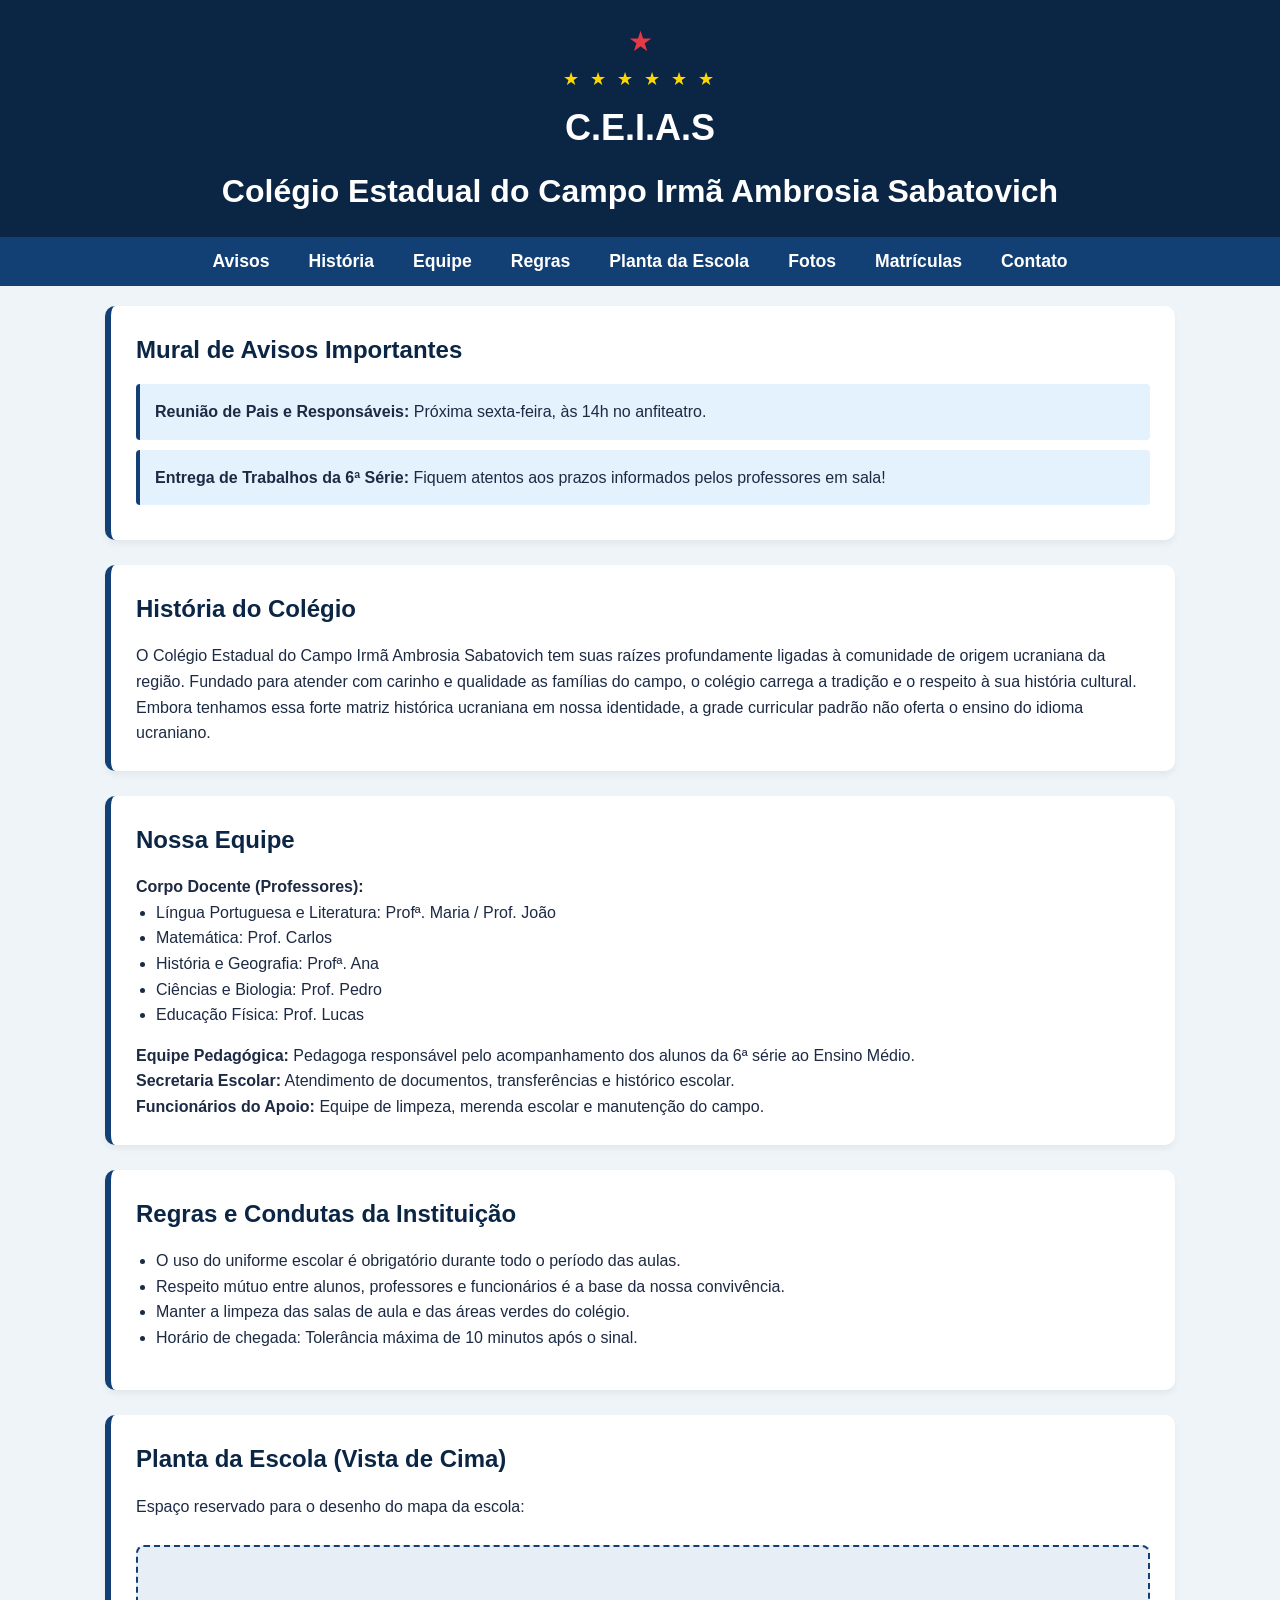
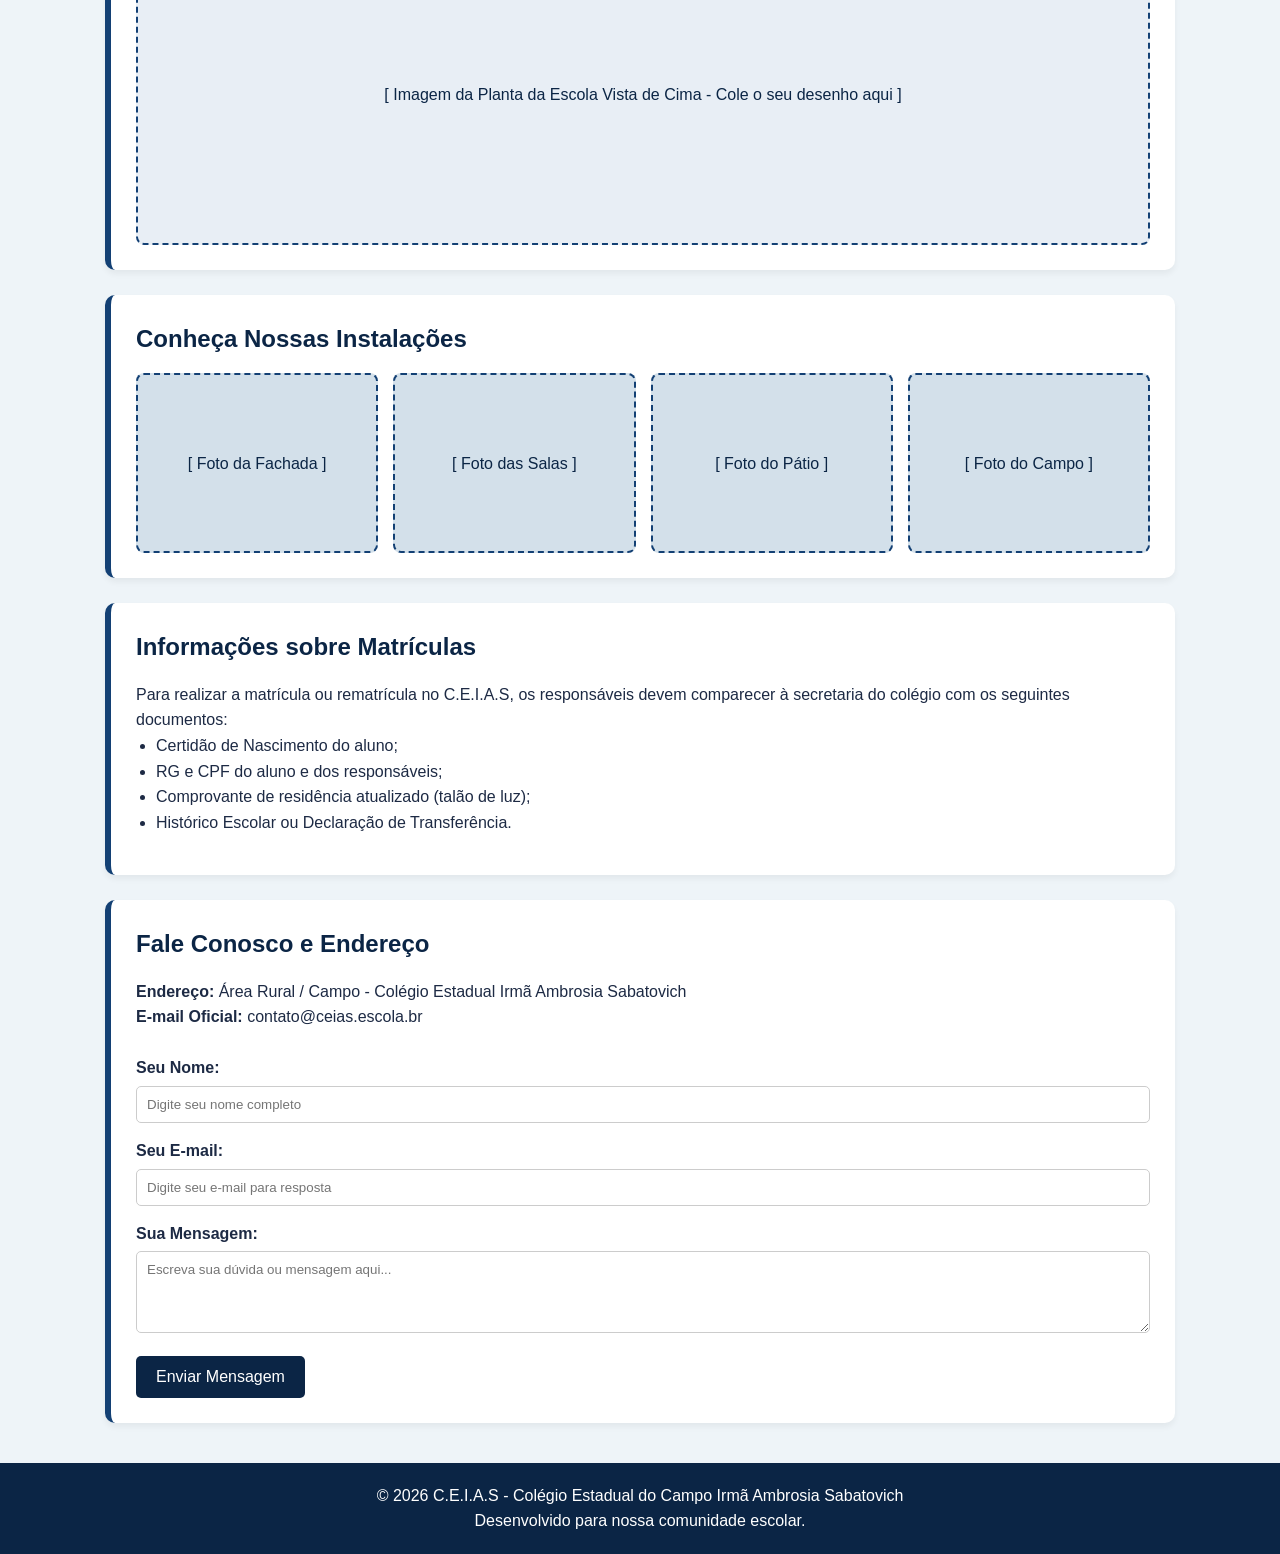
==== index.html @ b889ca48 "4" ====
<!DOCTYPE html>
<html lang="pt-BR">
<head>
    <meta charset="UTF-8">
    <meta name="viewport" content="width=device-width, initial-scale=1.0">
    <title>C.E.I.A.S - Colégio Estadual do Campo Irmã Ambrosia Sabatovich</title>
    <!-- Vincula o arquivo CSS separado -->
    <link rel="stylesheet" href="style.css">
</head>
<body>

    <!-- CABEÇALHO COM A LOGO -->
    <header>
        <div class="logo-container">
            <span class="estrela-principal">★</span>
            <span class="estrelas-menores">★ ★ ★ ★ ★ ★</span>
            <div class="logo-coracao">C.E.I.A.S</div>
        </div>
        <h1>Colégio Estadual do Campo Irmã Ambrosia Sabatovich</h1>
    </header>

    <!-- MENU DE NAVEGAÇÃO -->
    <nav>
        <ul>
            <li><a href="#avisos">Avisos</a></li>
            <li><a href="#historia">História</a></li>
            <li><a href="#equipe">Equipe</a></li>
            <li><a href="#regras">Regras</a></li>
            <li><a href="#planta">Planta da Escola</a></li>
            <li><a href="#fotos">Fotos</a></li>
            <li><a href="#matriculas">Matrículas</a></li>
            <li><a href="#contato">Contato</a></li>
        </ul>
    </nav>

    <div class="container">

        <!-- MURAL DE AVISOS -->
        <section id="avisos">
            <h2>Mural de Avisos Importantes</h2>
            <div class="aviso-card">
                <strong>Reunião de Pais e Responsáveis:</strong> Próxima sexta-feira, às 14h no anfiteatro.
            </div>
            <div class="aviso-card">
                <strong>Entrega de Trabalhos da 6ª Série:</strong> Fiquem atentos aos prazos informados pelos professores em sala!
            </div>
        </section>

        <!-- HISTÓRIA -->
        <section id="historia">
            <h2>História do Colégio</h2>
            <p>O Colégio Estadual do Campo Irmã Ambrosia Sabatovich tem suas raízes profundamente ligadas à comunidade de origem ucraniana da região. Fundado para atender com carinho e qualidade as famílias do campo, o colégio carrega a tradição e o respeito à sua história cultural. Embora tenhamos essa forte matriz histórica ucraniana em nossa identidade, a grade curricular padrão não oferta o ensino do idioma ucraniano.</p>
        </section>

        <!-- EQUIPE ESCOLAR -->
        <section id="equipe">
            <h2>Nossa Equipe</h2>
            
            <p><strong>Corpo Docente (Professores):</strong></p>
            <ul class="lista-padrao">
                <li>Língua Portuguesa e Literatura: Profª. Maria / Prof. João</li>
                <li>Matemática: Prof. Carlos</li>
                <li>História e Geografia: Profª. Ana</li>
                <li>Ciências e Biologia: Prof. Pedro</li>
                <li>Educação Física: Prof. Lucas</li>
            </ul>

            <p><strong>Equipe Pedagógica:</strong> Pedagoga responsável pelo acompanhamento dos alunos da 6ª série ao Ensino Médio.</p>
            <p><strong>Secretaria Escolar:</strong> Atendimento de documentos, transferências e histórico escolar.</p>
            <p><strong>Funcionários do Apoio:</strong> Equipe de limpeza, merenda escolar e manutenção do campo.</p>
        </section>

        <!-- REGRAS E CONDUTAS -->
        <section id="regras">
            <h2>Regras e Condutas da Instituição</h2>
            <ul class="lista-padrao">
                <li>O uso do uniforme escolar é obrigatório durante todo o período das aulas.</li>
                <li>Respeito mútuo entre alunos, professores e funcionários é a base da nossa convivência.</li>
                <li>Manter a limpeza das salas de aula e das áreas verdes do colégio.</li>
                <li>Horário de chegada: Tolerância máxima de 10 minutos após o sinal.</li>
            </ul>
        </section>

        <!-- PLANTA DA ESCOLA (RESERVADO PARA O SEU DESENHO) -->
        <section id="planta">
            <h2>Planta da Escola (Vista de Cima)</h2>
            <p>Espaço reservado para o desenho do mapa da escola:</p>
            <br>
            <div class="planta-placeholder">
                <!-- Substitua a tag abaixo pela sua imagem futuramente: <img src="sua-planta.jpg" alt="Planta da Escola"> -->
                <p>[ Imagem da Planta da Escola Vista de Cima - Cole o seu desenho aqui ]</p>
            </div>
        </section>

        <!-- GALERIA DE FOTOS -->
        <section id="fotos">
            <h2>Conheça Nossas Instalações</h2>
            <div class="galeria-grid">
                <div class="foto-placeholder">[ Foto da Fachada ]</div>
                <div class="foto-placeholder">[ Foto das Salas ]</div>
                <div class="foto-placeholder">[ Foto do Pátio ]</div>
                <div class="foto-placeholder">[ Foto do Campo ]</div>
            </div>
        </section>

        <!-- MATRÍCULAS -->
        <section id="matriculas">
            <h2>Informações sobre Matrículas</h2>
            <p>Para realizar a matrícula ou rematrícula no C.E.I.A.S, os responsáveis devem comparecer à secretaria do colégio com os seguintes documentos:</p>
            <ul class="lista-padrao">
                <li>Certidão de Nascimento do aluno;</li>
                <li>RG e CPF do aluno e dos responsáveis;</li>
                <li>Comprovante de residência atualizado (talão de luz);</li>
                <li>Histórico Escolar ou Declaração de Transferência.</li>
            </ul>
        </section>

        <!-- CONTATO E ENDEREÇO -->
        <section id="contato">
            <h2>Fale Conosco e Endereço</h2>
            <p><strong>Endereço:</strong> Área Rural / Campo - Colégio Estadual Irmã Ambrosia Sabatovich</p>
            <p><strong>E-mail Oficial:</strong> contato@ceias.escola.br</p>
            <br>
            <form action="#" method="post">
                <div class="form-grupo">
                    <label for="nome">Seu Nome:</label>
                    <input type="text" id="nome" name="nome" placeholder="Digite seu nome completo" required>
                </div>
                <div class="form-grupo">
                    <label for="email">Seu E-mail:</label>
                    <input type="email" id="email" name="email" placeholder="Digite seu e-mail para resposta" required>
                </div>
                <div class="form-grupo">
                    <label for="mensagem">Sua Mensagem:</label>
                    <textarea id="mensagem" rows="4" placeholder="Escreva sua dúvida ou mensagem aqui..." required></textarea>
                </div>
                <button type="submit" class="btn-enviar">Enviar Mensagem</button>
            </form>
        </section>

    </div>

    <!-- RODAPÉ -->
    <footer>
        <p>&copy; 2026 C.E.I.A.S - Colégio Estadual do Campo Irmã Ambrosia Sabatovich</p>
        <p>Desenvolvido para nossa comunidade escolar.</p>
    </footer>

</body>
</html>
---- style.css ----
/* Estilos Globais e Cores */
:root {
    --azul-escuro: #0B2545;
    --azul-claro: #134074;
    --azul-destaque: #8DA9C4;
    --fundo-suave: #EEF4F8;
    --texto-escuro: #1D2A44;
    --dourado: #FFD700;
    --vermelho: #E63946;
}

* {
    box-sizing: border-box;
    margin: 0;
    padding: 0;
    font-family: 'Segoe UI', Tahoma, Geneva, Verdana, sans-serif;
}

body {
    background-color: var(--fundo-suave);
    color: var(--texto-escuro);
    line-height: 1.6;
}

/* Cabeçalho e Logo */
header {
    background-color: var(--azul-escuro);
    color: white;
    padding: 20px;
    text-align: center;
}

.logo-container {
    margin-bottom: 10px;
}

.estrela-principal {
    color: var(--vermelho);
    font-size: 28px;
    display: block;
}

.estrelas-menores {
    color: var(--dourado);
    font-size: 18px;
    letter-spacing: 3px;
}

.logo-coracao {
    font-size: 36px;
    font-weight: bold;
    color: white;
    margin: 5px 0;
    font-family: cursive, sans-serif;
}

/* Navegação Simples */
nav {
    background-color: var(--azul-claro);
    padding: 10px;
    position: sticky;
    top: 0;
    z-index: 100;
}

nav ul {
    list-style: none;
    display: flex;
    justify-content: center;
    flex-wrap: wrap;
    gap: 15px;
}

nav a {
    color: white;
    text-decoration: none;
    font-weight: bold;
    font-size: 1.1rem;
    padding: 8px 12px;
    border-radius: 5px;
    transition: background 0.3s;
}

nav a:hover {
    background-color: var(--azul-destaque);
    color: var(--azul-escuro);
}

/* Layout Principal */
.container {
    max-width: 1100px;
    margin: 20px auto;
    padding: 0 15px;
}

section {
    background: white;
    padding: 25px;
    margin-bottom: 25px;
    border-radius: 10px;
    box-shadow: 0 4px 6px rgba(0,0,0,0.05);
    border-left: 6px solid var(--azul-claro);
}

/* Títulos */
section h2 {
    color: var(--azul-escuro);
    margin-bottom: 15px;
    font-size: 1.5rem;
}

/* Mural de Avisos */
.aviso-card {
    background-color: #E3F2FD;
    border-left: 4px solid var(--azul-claro);
    padding: 15px;
    margin-bottom: 10px;
    border-radius: 4px;
}

/* Galeria de Fotos e Planta */
.galeria-grid {
    display: grid;
    grid-template-columns: repeat(auto-fit, minmax(200px, 1fr));
    gap: 15px;
    margin-top: 15px;
}

.foto-placeholder, .planta-placeholder {
    background-color: #D3E0EA;
    border: 2px dashed var(--azul-claro);
    height: 180px;
    display: flex;
    align-items: center;
    justify-content: center;
    text-align: center;
    color: var(--azul-escuro);
    border-radius: 8px;
    padding: 10px;
}

.planta-placeholder {
    height: 300px;
    background-color: #E8EEF5;
}

/* Listas da Equipe e Regras */
ul.lista-padrao {
    margin-left: 20px;
    margin-bottom: 15px;
}

/* Formulário de Contato e Matrícula */
.form-grupo {
    margin-bottom: 15px;
}

.form-grupo label {
    display: block;
    margin-bottom: 5px;
    font-weight: bold;
}

.form-grupo input, .form-grupo textarea {
    width: 100%;
    padding: 10px;
    border: 1px solid #CCC;
    border-radius: 5px;
}

button.btn-enviar {
    background-color: var(--azul-escuro);
    color: white;
    padding: 12px 20px;
    border: none;
    border-radius: 5px;
    font-size: 1rem;
    cursor: pointer;
}

button.btn-enviar:hover {
    background-color: var(--azul-claro);
}

/* Rodapé */
footer {
    background-color: var(--azul-escuro);
    color: white;
    text-align: center;
    padding: 20px;
    margin-top: 40px;
}
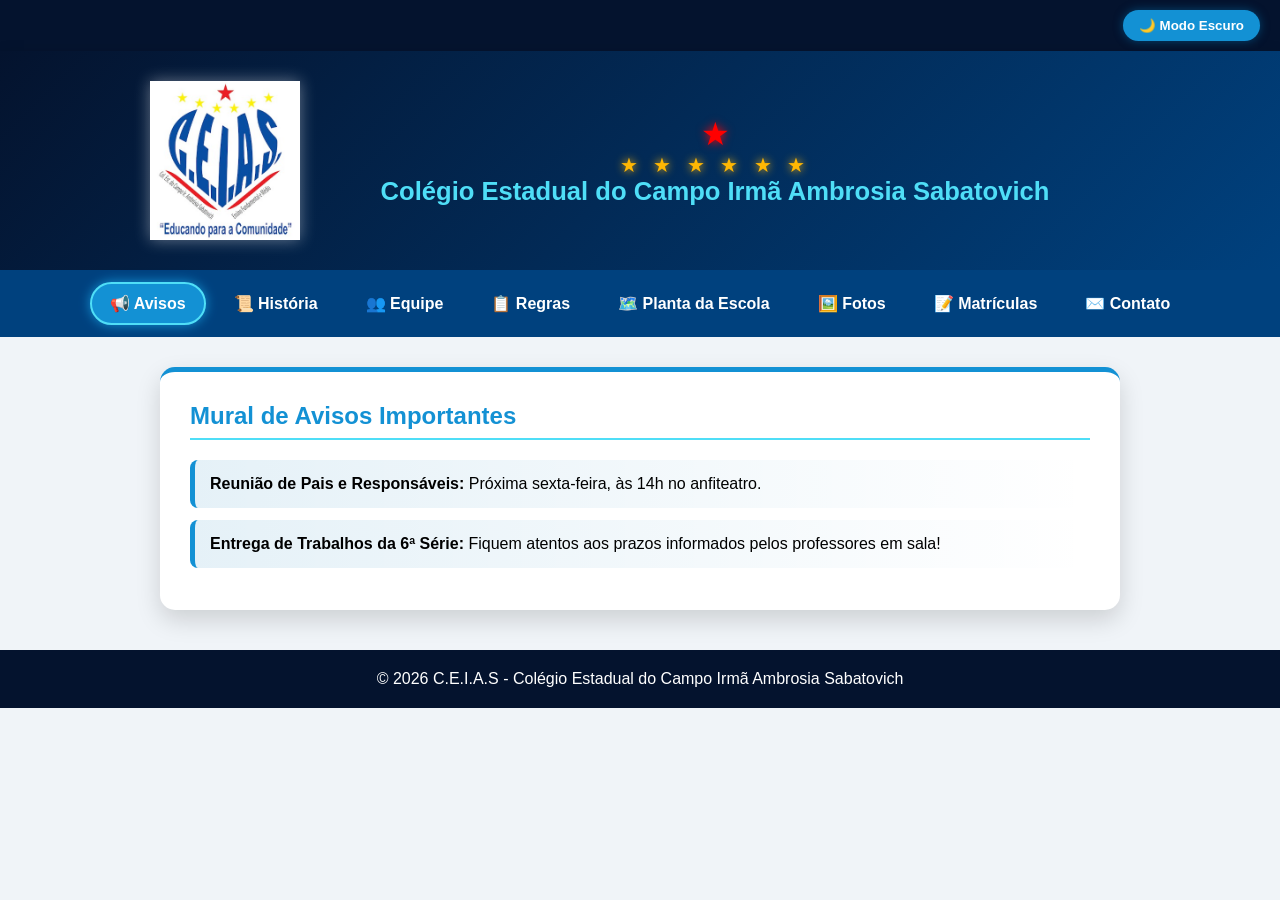
==== commit ac81f501: "Add files via upload" ====
--- a/index.html
+++ b/index.html
@@ -1,150 +1,229 @@
 <!DOCTYPE html>
 <html lang="pt-BR">
+
 <head>
-    <meta charset="UTF-8">
-    <meta name="viewport" content="width=device-width, initial-scale=1.0">
-    <title>C.E.I.A.S - Colégio Estadual do Campo Irmã Ambrosia Sabatovich</title>
-    <!-- Vincula o arquivo CSS separado -->
-    <link rel="stylesheet" href="style.css">
+  <meta charset="UTF-8">
+  <meta name="viewport" content="width=device-width, initial-scale=1.0">
+  <title>C.E.I.A.S - Colégio Estadual do Campo Irmã Ambrosia Sabatovich</title>
+  <link rel="stylesheet" href="style.css">
 </head>
+
 <body>
 
-    <!-- CABEÇALHO COM A LOGO -->
-    <header>
-        <div class="logo-container">
-            <span class="estrela-principal">★</span>
-            <span class="estrelas-menores">★ ★ ★ ★ ★ ★</span>
-            <div class="logo-coracao">C.E.I.A.S</div>
+  <!-- CONTROLE DE TEMA -->
+  <div class="theme-toggle-container">
+    <button id="btn-theme" class="theme-btn">🌙 Modo Escuro</button>
+  </div>
+
+  <!-- CABEÇALHO E LOGO -->
+  <header>
+    <div class="header-container">
+      <!-- Logo posicionada no canto -->
+      <img src="logo colegio.jpg" alt="Logo C.E.I.A.S" class="logo-img">
+
+      <div class="header-texto">
+        <div class="estrela-principal">★</div>
+        <div class="estrelas-menores">★ ★ ★ ★ ★ ★</div>
+        <h1>Colégio Estadual do Campo Irmã Ambrosia Sabatovich</h1>
+      </div>
+    </div>
+  </header>
+
+  <!-- NAVEGAÇÃO POR ABAS -->
+  <nav class="tabs-nav">
+    <button class="tab-btn active" onclick="openTab(event, 'avisos')">📢 Avisos</button>
+    <button class="tab-btn" onclick="openTab(event, 'historia')">📜 História</button>
+    <button class="tab-btn" onclick="openTab(event, 'equipe')">👥 Equipe</button>
+    <button class="tab-btn" onclick="openTab(event, 'regras')">📋 Regras</button>
+    <button class="tab-btn" onclick="openTab(event, 'planta')">🗺️ Planta da Escola</button>
+    <button class="tab-btn" onclick="openTab(event, 'fotos')">🖼️ Fotos</button>
+    <button class="tab-btn" onclick="openTab(event, 'matriculas')">📝 Matrículas</button>
+    <button class="tab-btn" onclick="openTab(event, 'contato')">✉️ Contato</button>
+  </nav>
+
+  <!-- CONTEÚDO DAS ABAS -->
+  <div class="container">
+
+    <!-- ABA 1: AVISOS -->
+    <section id="avisos" class="tab-content active">
+      <h2>Mural de Avisos Importantes</h2>
+      <div id="mural-conteudo">
+        <!-- Conteúdo atualizado dinamicamente via JS -->
+      </div>
+    </section>
+
+    <!-- ABA 2: HISTÓRIA -->
+    <section id="historia" class="tab-content">
+      <h2>História do Colégio</h2>
+      <p>Ana Sabatovycz nasceu em 2 de agosto de 1894 em Turynka, na Ucrânia. Em setembro de 1895, com apenas um ano de
+        idade, chegou ao Brasil com seus pais, Nicolau e Justina, e o irmão João, integrando a primeira grande leva de
+        imigrantes ucranioanos que buscavam, terras férteis no Sul do país, A família estabeleceu-se nas proximidades de
+        Prudentópolis-PR.
+
+        Irmã Ambrósia serviu em várias localidades do estados do Paraná e Santa Catarina. Em 1931, auxiliou na fundação
+        da comunidade das Irmãs na Colônia Marcelino. Conhecida pela sua dedicação irrestrita, atuou como professora,
+        catequista, enfermeira e preservou o ensino da Língua Ucraniana. Seu legado na região rendeu-lhe a homenagem no
+        nome da Colégio Estadual do Campo Irmã Ambrósia Sabatovich.
+        
+        O Colégio Estadual do Campo Irmã Ambrosia Sabatovich tem suas raízes profundamente ligadas à
+        comunidade de origem ucraniana da região. Fundado para atender com carinho e qualidade as famílias do campo, o
+        colégio carrega a tradição e o respeito à sua história cultural. Embora tenhamos essa forte matriz histórica
+        ucraniana em nossa
+        identidade, a grade curricular padrão não oferta o ensino do idioma ucraniano. </p>
+    </section>
+
+    <!-- ABA 3: EQUIPE -->
+    <section id="equipe" class="tab-content">
+      <h2>Nossa Equipe Escolar</h2>
+      <h3>Corpo Docente (Professores)</h3>
+      <ul class="lista-estilizada">
+        <li>Língua Portuguesa e Literatura: Profª. Maria / Prof. João</li>
+        <li>Matemática: Prof. Carlos</li>
+        <li>História e Geografia: Profª. Ana</li>
+        <li>Ciências e Biologia: Prof. Pedro</li>
+        <li>Educação Física: Prof. Lucas</li>
+      </ul>
+
+      <h3>Equipe Pedagógica</h3>
+      <p>Pedagoga responsável pelo acompanhamento dos alunos da 6ª série ao Ensino Médio.</p>
+
+      <h3>Secretaria Escolar</h3>
+      <p>Atendimento de documentos, transferências e histórico escolar.</p>
+
+      <h3>Equipe de Apoio</h3>
+      <p>Funcionários responsáveis pela manutenção, limpeza e merenda escolar.</p>
+    </section>
+
+    <!-- ABA 4: REGRAS -->
+    <section id="regras" class="tab-content">
+      <h2>Regras e Condutas da Instituição</h2>
+      <ul class="lista-estilizada">
+        <li>O uso do uniforme escolar é obrigatório durante todo o período das aulas.</li>
+        <li>Respeito mútuo entre alunos, professores e funcionários é a base da nossa convivência.</li>
+        <li>Manter a limpeza das salas de aula e das áreas verdes do colégio.</li>
+        <li>Horário de chegada: Tolerância máxima de 10 minutos após o sinal.</li>
+      </ul>
+    </section>
+
+    <!-- ABA 5: PLANTA DA ESCOLA -->
+    <section id="planta" class="tab-content">
+      <h2>Planta da Escola (Vista de Cima)</h2>
+      <p>Espaço reservado para o mapa que você irá desenhar:</p>
+      <div class="planta-placeholder">
+        <p>🎨 [ Imagem da Planta da Escola - Insira seu desenho aqui ]</p>
+      </div>
+    </section>
+
+    <!-- ABA 6: FOTOS -->
+    <section id="fotos" class="tab-content">
+      <h2>Conheça Nossas Instalações</h2>
+      <div class="galeria-grid">
+        <div class="foto-card">📷 Fachada da Escola</div>
+        <div class="foto-card">📷 Salas de Aula</div>
+        <div class="foto-card">📷 Pátio Principal</div>
+        <div class="foto-card">📷 Área Verde / Campo</div>
+      </div>
+    </section>
+
+    <!-- ABA 7: MATRÍCULAS -->
+    <section id="matriculas" class="tab-content">
+      <h2>Informações sobre Matrículas</h2>
+      <p>Documentos necessários para matrícula e rematrícula:</p>
+      <ul class="lista-estilizada">
+        <li>Certidão de Nascimento do aluno;</li>
+        <li>RG e CPF do aluno e dos responsáveis;</li>
+        <li>Comprovante de residência atualizado (talão de luz);</li>
+        <li>Histórico Escolar ou Declaração de Transferência.</li>
+      </ul>
+    </section>
+
+    <!-- ABA 8: CONTATO -->
+    <section id="contato" class="tab-content">
+      <h2>Fale Conosco e Endereço</h2>
+      <div class="contato-info">
+        <p>📍 <strong>Endereço:</strong> Área Rural / Campo - Colégio Estadual Irmã Ambrosia Sabatovich</p>
+        <p>✉️ <strong>E-mail Oficial:</strong> contato@ceias.escola.br</p>
+      </div>
+
+      <form action="#" method="post" class="form-contato">
+        <div class="form-grupo">
+          <label for="nome">Seu Nome:</label>
+          <input type="text" id="nome" name="nome" placeholder="Digite seu nome completo" required>
         </div>
-        <h1>Colégio Estadual do Campo Irmã Ambrosia Sabatovich</h1>
-    </header>
-
-    <!-- MENU DE NAVEGAÇÃO -->
-    <nav>
-        <ul>
-            <li><a href="#avisos">Avisos</a></li>
-            <li><a href="#historia">História</a></li>
-            <li><a href="#equipe">Equipe</a></li>
-            <li><a href="#regras">Regras</a></li>
-            <li><a href="#planta">Planta da Escola</a></li>
-            <li><a href="#fotos">Fotos</a></li>
-            <li><a href="#matriculas">Matrículas</a></li>
-            <li><a href="#contato">Contato</a></li>
-        </ul>
-    </nav>
-
-    <div class="container">
-
-        <!-- MURAL DE AVISOS -->
-        <section id="avisos">
-            <h2>Mural de Avisos Importantes</h2>
-            <div class="aviso-card">
-                <strong>Reunião de Pais e Responsáveis:</strong> Próxima sexta-feira, às 14h no anfiteatro.
-            </div>
-            <div class="aviso-card">
-                <strong>Entrega de Trabalhos da 6ª Série:</strong> Fiquem atentos aos prazos informados pelos professores em sala!
-            </div>
-        </section>
-
-        <!-- HISTÓRIA -->
-        <section id="historia">
-            <h2>História do Colégio</h2>
-            <p>O Colégio Estadual do Campo Irmã Ambrosia Sabatovich tem suas raízes profundamente ligadas à comunidade de origem ucraniana da região. Fundado para atender com carinho e qualidade as famílias do campo, o colégio carrega a tradição e o respeito à sua história cultural. Embora tenhamos essa forte matriz histórica ucraniana em nossa identidade, a grade curricular padrão não oferta o ensino do idioma ucraniano.</p>
-        </section>
-
-        <!-- EQUIPE ESCOLAR -->
-        <section id="equipe">
-            <h2>Nossa Equipe</h2>
-            
-            <p><strong>Corpo Docente (Professores):</strong></p>
-            <ul class="lista-padrao">
-                <li>Língua Portuguesa e Literatura: Profª. Maria / Prof. João</li>
-                <li>Matemática: Prof. Carlos</li>
-                <li>História e Geografia: Profª. Ana</li>
-                <li>Ciências e Biologia: Prof. Pedro</li>
-                <li>Educação Física: Prof. Lucas</li>
-            </ul>
-
-            <p><strong>Equipe Pedagógica:</strong> Pedagoga responsável pelo acompanhamento dos alunos da 6ª série ao Ensino Médio.</p>
-            <p><strong>Secretaria Escolar:</strong> Atendimento de documentos, transferências e histórico escolar.</p>
-            <p><strong>Funcionários do Apoio:</strong> Equipe de limpeza, merenda escolar e manutenção do campo.</p>
-        </section>
-
-        <!-- REGRAS E CONDUTAS -->
-        <section id="regras">
-            <h2>Regras e Condutas da Instituição</h2>
-            <ul class="lista-padrao">
-                <li>O uso do uniforme escolar é obrigatório durante todo o período das aulas.</li>
-                <li>Respeito mútuo entre alunos, professores e funcionários é a base da nossa convivência.</li>
-                <li>Manter a limpeza das salas de aula e das áreas verdes do colégio.</li>
-                <li>Horário de chegada: Tolerância máxima de 10 minutos após o sinal.</li>
-            </ul>
-        </section>
-
-        <!-- PLANTA DA ESCOLA (RESERVADO PARA O SEU DESENHO) -->
-        <section id="planta">
-            <h2>Planta da Escola (Vista de Cima)</h2>
-            <p>Espaço reservado para o desenho do mapa da escola:</p>
-            <br>
-            <div class="planta-placeholder">
-                <!-- Substitua a tag abaixo pela sua imagem futuramente: <img src="sua-planta.jpg" alt="Planta da Escola"> -->
-                <p>[ Imagem da Planta da Escola Vista de Cima - Cole o seu desenho aqui ]</p>
-            </div>
-        </section>
-
-        <!-- GALERIA DE FOTOS -->
-        <section id="fotos">
-            <h2>Conheça Nossas Instalações</h2>
-            <div class="galeria-grid">
-                <div class="foto-placeholder">[ Foto da Fachada ]</div>
-                <div class="foto-placeholder">[ Foto das Salas ]</div>
-                <div class="foto-placeholder">[ Foto do Pátio ]</div>
-                <div class="foto-placeholder">[ Foto do Campo ]</div>
-            </div>
-        </section>
-
-        <!-- MATRÍCULAS -->
-        <section id="matriculas">
-            <h2>Informações sobre Matrículas</h2>
-            <p>Para realizar a matrícula ou rematrícula no C.E.I.A.S, os responsáveis devem comparecer à secretaria do colégio com os seguintes documentos:</p>
-            <ul class="lista-padrao">
-                <li>Certidão de Nascimento do aluno;</li>
-                <li>RG e CPF do aluno e dos responsáveis;</li>
-                <li>Comprovante de residência atualizado (talão de luz);</li>
-                <li>Histórico Escolar ou Declaração de Transferência.</li>
-            </ul>
-        </section>
-
-        <!-- CONTATO E ENDEREÇO -->
-        <section id="contato">
-            <h2>Fale Conosco e Endereço</h2>
-            <p><strong>Endereço:</strong> Área Rural / Campo - Colégio Estadual Irmã Ambrosia Sabatovich</p>
-            <p><strong>E-mail Oficial:</strong> contato@ceias.escola.br</p>
-            <br>
-            <form action="#" method="post">
-                <div class="form-grupo">
-                    <label for="nome">Seu Nome:</label>
-                    <input type="text" id="nome" name="nome" placeholder="Digite seu nome completo" required>
-                </div>
-                <div class="form-grupo">
-                    <label for="email">Seu E-mail:</label>
-                    <input type="email" id="email" name="email" placeholder="Digite seu e-mail para resposta" required>
-                </div>
-                <div class="form-grupo">
-                    <label for="mensagem">Sua Mensagem:</label>
-                    <textarea id="mensagem" rows="4" placeholder="Escreva sua dúvida ou mensagem aqui..." required></textarea>
-                </div>
-                <button type="submit" class="btn-enviar">Enviar Mensagem</button>
-            </form>
-        </section>
-
-    </div>
-
-    <!-- RODAPÉ -->
-    <footer>
-        <p>&copy; 2026 C.E.I.A.S - Colégio Estadual do Campo Irmã Ambrosia Sabatovich</p>
-        <p>Desenvolvido para nossa comunidade escolar.</p>
-    </footer>
-
+        <div class="form-grupo">
+          <label for="email">Seu E-mail:</label>
+          <input type="email" id="email" name="email" placeholder="Digite seu e-mail para resposta" required>
+        </div>
+        <div class="form-grupo">
+          <label for="mensagem">Sua Mensagem:</label>
+          <textarea id="mensagem" rows="4" placeholder="Escreva sua dúvida ou recado aqui..." required></textarea>
+        </div>
+        <button type="submit" class="btn-enviar">Enviar Mensagem</button>
+      </form>
+    </section>
+
+  </div>
+
+  <!-- RODAPÉ -->
+  <footer>
+    <p>&copy; 2026 C.E.I.A.S - Colégio Estadual do Campo Irmã Ambrosia Sabatovich</p>
+  </footer>
+
+  <!-- SCRIPT DAS ABAS, TEMA E AVISOS AUTOMÁTICOS -->
+  <script>
+    // 1. Função de Navegação por Abas
+    function openTab(evt, tabName) {
+      const contents = document.querySelectorAll('.tab-content');
+      contents.forEach(content => content.classList.remove('active'));
+
+      const buttons = document.querySelectorAll('.tab-btn');
+      buttons.forEach(btn => btn.classList.remove('active'));
+
+      document.getElementById(tabName).classList.add('active');
+      evt.currentTarget.classList.add('active');
+    }
+
+    // 2. Alternar entre Modo Claro e Modo Escuro
+    const btnTheme = document.getElementById('btn-theme');
+    btnTheme.addEventListener('click', () => {
+      document.body.classList.toggle('dark-mode');
+      if (document.body.classList.contains('dark-mode')) {
+        btnTheme.textContent = '☀️ Modo Claro';
+      } else {
+        btnTheme.textContent = '🌙 Modo Escuro';
+      }
+    });
+
+    // 3. Atualização Automática do Mural de Avisos (A cada 1 hora)
+    const listaDeAvisos = [
+      [
+        "<strong>Reunião de Pais e Responsáveis:</strong> Próxima sexta-feira, às 14h no anfiteatro.",
+        "<strong>Entrega de Trabalhos da 6ª Série:</strong> Fiquem atentos aos prazos informados pelos professores em sala!"
+      ],
+      [
+        "<strong>Aviso da Merenda:</strong> Cardápio especial de frutas na hora do intervalo.",
+        "<strong>Aulas de Educação Física:</strong> Trazer garrafinhas de água para os treinos no campo."
+      ],
+      [
+        "<strong>Secretaria Escolar:</strong> Prazo para entrega de documentos de rematrícula até sexta-feira.",
+        "<strong>Biblioteca:</strong> Devolução de livros emprestados na semana passada até às 16h."
+      ]
+    ];
+
+    let indiceAviso = 0;
+
+    function atualizarMural() {
+      const container = document.getElementById("mural-conteudo");
+      const avisosAtuais = listaDeAvisos[indiceAviso];
+      container.innerHTML = avisosAtuais
+        .map(texto => `<div class="aviso-card">${texto}</div>`)
+        .join("");
+      indiceAviso = (indiceAviso + 1) % listaDeAvisos.length;
+    }
+
+    atualizarMural();
+    setInterval(atualizarMural, 3600000); // 1 hora
+  </script>
 </body>
+
 </html>
--- a/style.css
+++ b/style.css
@@ -1,192 +1,294 @@
-/* Estilos Globais e Cores */
+/* VARIÁVEIS DE CORES (MODO CLARO) */
 :root {
-    --azul-escuro: #0B2545;
-    --azul-claro: #134074;
-    --azul-destaque: #8DA9C4;
-    --fundo-suave: #EEF4F8;
-    --texto-escuro: #1D2A44;
-    --dourado: #FFD700;
-    --vermelho: #E63946;
+  --bg-body: #0a1128;
+  --bg-main: #f0f4f8;
+  --card-bg: #ffffff;
+  --text-color: #000000;
+  --azul-escuro: #04132e;
+  --azul-medio: #00417e;
+  --azul-brilhante: #1391d4;
+  --azul-claro: #4fdef7;
+  --dourado: #ffb703;
+  --vermelho: #ff0000;
+  --sombra: rgba(0, 0, 0, 0.15);
+}
+
+/* VARIÁVEIS DE CORES (MODO ESCURO) */
+body.dark-mode {
+  --bg-main: #0b132b;
+  --card-bg: #1c2541;
+  --text-color: #edf2f4;
+  --azul-escuro: #03071e;
+  --azul-medio: #091951;
+  --azul-brilhante: #3480d2;
+  --sombra: rgba(0, 0, 0, 0.5);
 }
 
 * {
-    box-sizing: border-box;
-    margin: 0;
-    padding: 0;
-    font-family: 'Segoe UI', Tahoma, Geneva, Verdana, sans-serif;
+  box-sizing: border-box;
+  margin: 0;
+  padding: 0;
+  font-family: 'Segoe UI', Tahoma, Geneva, Verdana, sans-serif;
+  transition: background-color 0.3s, color 0.3s;
 }
 
 body {
-    background-color: var(--fundo-suave);
-    color: var(--texto-escuro);
-    line-height: 1.6;
-}
-
-/* Cabeçalho e Logo */
+  background-color: var(--bg-main);
+  color: var(--text-color);
+  min-height: 100vh;
+}
+
+/* BOTÃO DE TEMA */
+.theme-toggle-container {
+  display: flex;
+  justify-content: flex-end;
+  padding: 10px 20px;
+  background-color: var(--azul-escuro);
+}
+
+.theme-btn {
+  background: var(--azul-brilhante);
+  color: white;
+  border: none;
+  padding: 8px 16px;
+  border-radius: 20px;
+  font-weight: bold;
+  cursor: pointer;
+  box-shadow: 0 0 10px rgba(0, 119, 182, 0.5);
+}
+
+.theme-btn:hover {
+  transform: scale(1.05);
+}
+
+/* CABEÇALHO */
 header {
-    background-color: var(--azul-escuro);
-    color: white;
-    padding: 20px;
-    text-align: center;
-}
-
-.logo-container {
-    margin-bottom: 10px;
+  background: linear-gradient(135deg, var(--azul-escuro), var(--azul-medio));
+  color: white;
+  padding: 30px 20px;
+  text-align: center;
+  box-shadow: 0 4px 15px var(--sombra);
 }
 
 .estrela-principal {
-    color: var(--vermelho);
-    font-size: 28px;
-    display: block;
+  color: var(--vermelho);
+  font-size: 32px;
+  filter: drop-shadow(0 0 5px var(--vermelho));
 }
 
 .estrelas-menores {
-    color: var(--dourado);
-    font-size: 18px;
-    letter-spacing: 3px;
+  color: var(--dourado);
+  font-size: 20px;
+  letter-spacing: 5px;
+  filter: drop-shadow(0 0 5px var(--dourado));
 }
 
 .logo-coracao {
-    font-size: 36px;
-    font-weight: bold;
-    color: white;
-    margin: 5px 0;
-    font-family: cursive, sans-serif;
-}
-
-/* Navegação Simples */
-nav {
-    background-color: var(--azul-claro);
-    padding: 10px;
-    position: sticky;
-    top: 0;
-    z-index: 100;
-}
-
-nav ul {
-    list-style: none;
-    display: flex;
-    justify-content: center;
-    flex-wrap: wrap;
-    gap: 15px;
-}
-
-nav a {
-    color: white;
-    text-decoration: none;
-    font-weight: bold;
-    font-size: 1.1rem;
-    padding: 8px 12px;
-    border-radius: 5px;
-    transition: background 0.3s;
-}
-
-nav a:hover {
-    background-color: var(--azul-destaque);
-    color: var(--azul-escuro);
-}
-
-/* Layout Principal */
+  font-size: 42px;
+  font-weight: 900;
+  color: #ffffff;
+  margin: 10px 0;
+  font-family: 'Georgia', serif;
+  text-shadow: 0 0 10px var(--azul-claro);
+}
+
+header h1 {
+  font-size: 1.6rem;
+  color: var(--azul-claro);
+}
+
+/* NAVEGAÇÃO POR ABAS */
+.tabs-nav {
+  display: flex;
+  justify-content: center;
+  flex-wrap: wrap;
+  gap: 8px;
+  background-color: var(--azul-medio);
+  padding: 12px;
+  position: sticky;
+  top: 0;
+  z-index: 100;
+}
+
+.tab-btn {
+  background-color: transparent;
+  color: white;
+  border: 2px solid transparent;
+  padding: 10px 18px;
+  border-radius: 25px;
+  font-weight: bold;
+  font-size: 1rem;
+  cursor: pointer;
+}
+
+.tab-btn:hover {
+  background-color: rgba(255, 255, 255, 0.1);
+}
+
+.tab-btn.active {
+  background-color: var(--azul-brilhante);
+  color: white;
+  border-color: var(--azul-claro);
+  box-shadow: 0 0 12px var(--azul-brilhante);
+}
+
+/* CONTAINER E ABAS */
 .container {
-    max-width: 1100px;
-    margin: 20px auto;
-    padding: 0 15px;
-}
-
-section {
-    background: white;
-    padding: 25px;
-    margin-bottom: 25px;
-    border-radius: 10px;
-    box-shadow: 0 4px 6px rgba(0,0,0,0.05);
-    border-left: 6px solid var(--azul-claro);
-}
-
-/* Títulos */
-section h2 {
-    color: var(--azul-escuro);
-    margin-bottom: 15px;
-    font-size: 1.5rem;
-}
-
-/* Mural de Avisos */
+  max-width: 1000px;
+  margin: 30px auto;
+  padding: 0 20px;
+}
+
+.tab-content {
+  display: none; /* Esconde todas por padrão */
+  background-color: var(--card-bg);
+  padding: 30px;
+  border-radius: 15px;
+  box-shadow: 0 10px 25px var(--sombra);
+  border-top: 5px solid var(--azul-brilhante);
+  animation: fadeIn 0.4s ease-in-out;
+}
+
+.tab-content.active {
+  display: block; /* Exibe apenas a aba ativa */
+}
+
+@keyframes fadeIn {
+  from { opacity: 0; transform: translateY(10px); }
+  to { opacity: 1; transform: translateY(0); }
+}
+
+.tab-content h2 {
+  color: var(--azul-brilhante);
+  margin-bottom: 20px;
+  border-bottom: 2px solid var(--azul-claro);
+  padding-bottom: 8px;
+}
+
+.tab-content h3 {
+  margin-top: 15px;
+  color: var(--dourado);
+}
+
+/* AVISOS */
 .aviso-card {
-    background-color: #E3F2FD;
-    border-left: 4px solid var(--azul-claro);
-    padding: 15px;
-    margin-bottom: 10px;
-    border-radius: 4px;
-}
-
-/* Galeria de Fotos e Planta */
+  background: linear-gradient(90deg, rgba(0,119,182,0.1), transparent);
+  border-left: 5px solid var(--azul-brilhante);
+  padding: 15px;
+  margin-bottom: 12px;
+  border-radius: 8px;
+}
+
+/* LISTAS */
+.lista-estilizada {
+  list-style: none;
+  margin: 15px 0;
+}
+
+.lista-estilizada li {
+  padding: 10px;
+  border-bottom: 1px solid rgba(0,0,0,0.05);
+}
+
+.lista-estilizada li::before {
+  content: "🔹 ";
+}
+
+/* GALERIA DE FOTOS E PLANTA */
 .galeria-grid {
-    display: grid;
-    grid-template-columns: repeat(auto-fit, minmax(200px, 1fr));
-    gap: 15px;
-    margin-top: 15px;
-}
-
-.foto-placeholder, .planta-placeholder {
-    background-color: #D3E0EA;
-    border: 2px dashed var(--azul-claro);
-    height: 180px;
-    display: flex;
-    align-items: center;
-    justify-content: center;
-    text-align: center;
-    color: var(--azul-escuro);
-    border-radius: 8px;
-    padding: 10px;
+  display: grid;
+  grid-template-columns: repeat(auto-fit, minmax(200px, 1fr));
+  gap: 15px;
+}
+
+.foto-card, .planta-placeholder {
+  background-color: rgba(0, 119, 182, 0.05);
+  border: 2px dashed var(--azul-brilhante);
+  border-radius: 10px;
+  height: 180px;
+  display: flex;
+  align-items: center;
+  justify-content: center;
+  font-weight: bold;
+  color: var(--azul-brilhante);
+  text-align: center;
+  padding: 15px;
 }
 
 .planta-placeholder {
-    height: 300px;
-    background-color: #E8EEF5;
-}
-
-/* Listas da Equipe e Regras */
-ul.lista-padrao {
-    margin-left: 20px;
-    margin-bottom: 15px;
-}
-
-/* Formulário de Contato e Matrícula */
+  height: 320px;
+}
+
+/* FORMULÁRIO DE CONTATO */
 .form-grupo {
-    margin-bottom: 15px;
+  margin-bottom: 15px;
 }
 
 .form-grupo label {
-    display: block;
-    margin-bottom: 5px;
-    font-weight: bold;
+  display: block;
+  margin-bottom: 5px;
+  font-weight: bold;
 }
 
 .form-grupo input, .form-grupo textarea {
-    width: 100%;
-    padding: 10px;
-    border: 1px solid #CCC;
-    border-radius: 5px;
-}
-
-button.btn-enviar {
-    background-color: var(--azul-escuro);
-    color: white;
-    padding: 12px 20px;
-    border: none;
-    border-radius: 5px;
-    font-size: 1rem;
-    cursor: pointer;
-}
-
-button.btn-enviar:hover {
-    background-color: var(--azul-claro);
-}
-
-/* Rodapé */
+  width: 100%;
+  padding: 12px;
+  border: 1px solid #ccc;
+  border-radius: 8px;
+  background-color: var(--card-bg);
+  color: var(--text-color);
+}
+
+.btn-enviar {
+  background-color: var(--azul-brilhante);
+  color: white;
+  border: none;
+  padding: 12px 25px;
+  font-size: 1rem;
+  font-weight: bold;
+  border-radius: 8px;
+  cursor: pointer;
+  box-shadow: 0 4px 10px rgba(0,119,182,0.3);
+}
+
+.btn-enviar:hover {
+  background-color: var(--azul-escuro);
+}
+
+/* RODAPÉ */
 footer {
-    background-color: var(--azul-escuro);
-    color: white;
-    text-align: center;
-    padding: 20px;
-    margin-top: 40px;
+  text-align: center;
+  padding: 20px;
+  background-color: var(--azul-escuro);
+  color: white;
+  margin-top: 40px;
+}
+
+/* ALINHAMENTO DA LOGO NO CANTO DO CABEÇALHO */
+.header-container {
+  display: flex;
+  align-items: center;
+  justify-content: space-between;
+  max-width: 1000px;
+  margin: 0 auto;
+  padding: 0 10px;
+}
+
+.logo-img {
+  width: 150px; /* Ajuste a largura da logo conforme necessário */
+  height: auto;
+  filter: drop-shadow(0 0 8px rgba(255, 255, 255, 0.4));
+}
+
+.header-texto {
+  flex-grow: 1;
+  text-align: center;
+}
+
+/* Ajuste para telas menores (celulares) */
+@media (max-width: 600px) {
+  .header-container {
+      flex-direction: column;
+      gap: 10px;
+  }
 }
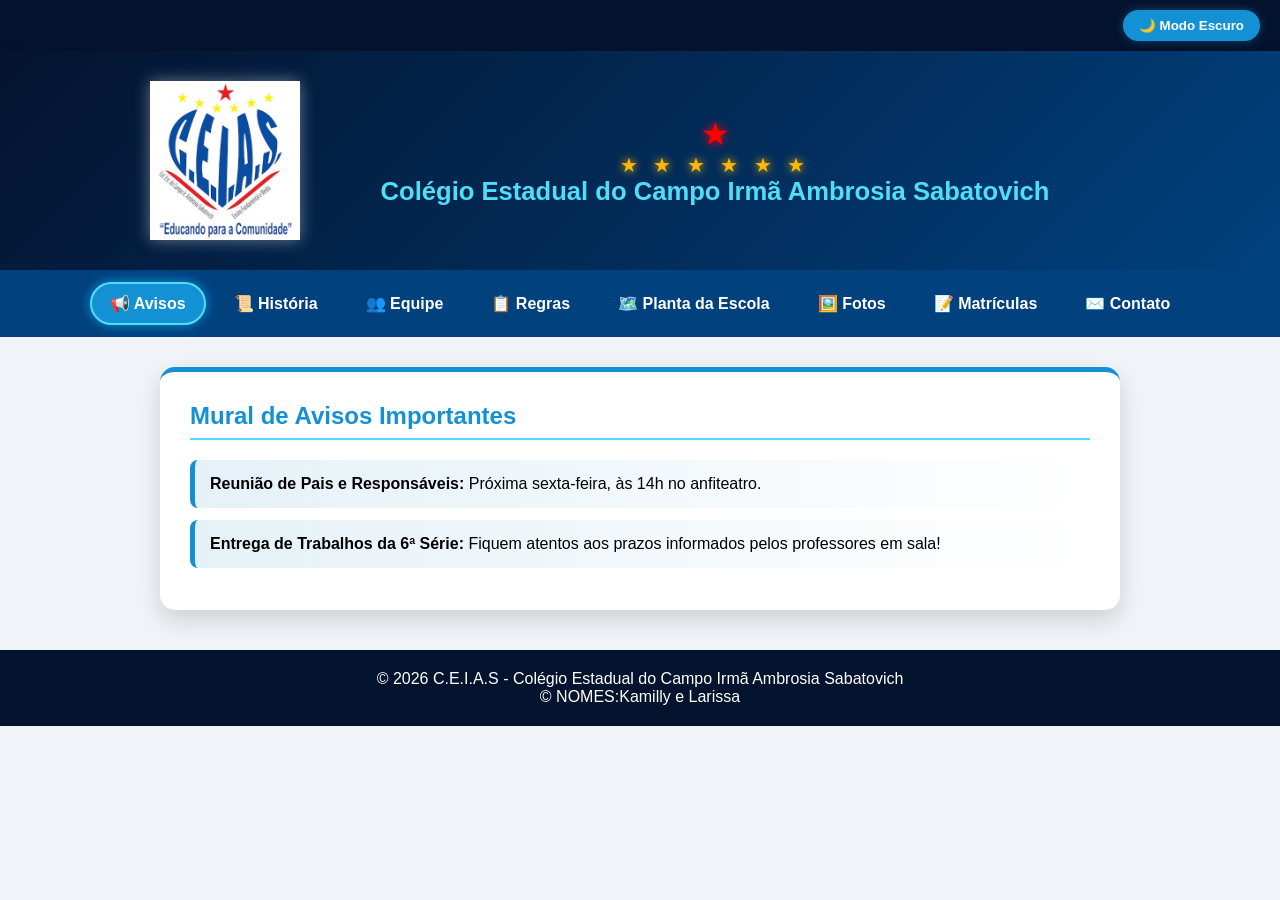
==== commit 07cbc9d8: "Add files via upload" ====
--- a/index.html
+++ b/index.html
@@ -55,21 +55,27 @@
     <!-- ABA 2: HISTÓRIA -->
     <section id="historia" class="tab-content">
       <h2>História do Colégio</h2>
-      <p>Ana Sabatovycz nasceu em 2 de agosto de 1894 em Turynka, na Ucrânia. Em setembro de 1895, com apenas um ano de
+      <p>  Ana Sabatovycz nasceu em 2 de agosto de 1894 em Turynka, na Ucrânia. Em setembro de 1895, com apenas um ano de
         idade, chegou ao Brasil com seus pais, Nicolau e Justina, e o irmão João, integrando a primeira grande leva de
         imigrantes ucranioanos que buscavam, terras férteis no Sul do país, A família estabeleceu-se nas proximidades de
-        Prudentópolis-PR.
-
-        Irmã Ambrósia serviu em várias localidades do estados do Paraná e Santa Catarina. Em 1931, auxiliou na fundação
+        Prudentópolis-PR.</p>
+
+       <p>  Irmã Ambrósia serviu em várias localidades do estados do Paraná e Santa Catarina. Em 1931, auxiliou na fundação
         da comunidade das Irmãs na Colônia Marcelino. Conhecida pela sua dedicação irrestrita, atuou como professora,
         catequista, enfermeira e preservou o ensino da Língua Ucraniana. Seu legado na região rendeu-lhe a homenagem no
-        nome da Colégio Estadual do Campo Irmã Ambrósia Sabatovich.
-        
-        O Colégio Estadual do Campo Irmã Ambrosia Sabatovich tem suas raízes profundamente ligadas à
+        nome da Colégio Estadual do Campo Irmã Ambrósia Sabatovich.</p>
+
+       <p>  O Colégio Estadual do Campo Irmã Ambrosia Sabatovich tem suas raízes profundamente ligadas à
         comunidade de origem ucraniana da região. Fundado para atender com carinho e qualidade as famílias do campo, o
         colégio carrega a tradição e o respeito à sua história cultural. Embora tenhamos essa forte matriz histórica
-        ucraniana em nossa
-        identidade, a grade curricular padrão não oferta o ensino do idioma ucraniano. </p>
+        ucraniana em nossa identidade, a grade curricular padrão não oferta o ensino do idioma ucraniano.</p>
+
+       <p>  A trajetória de Irmã Ambrósia resultou em um ato de supremo sacrifício na noite de 28 de fevereiro de 1943, na
+        localidade de Rio das Antas (Cruz Machado-PR). Durante um incêndio criminoso que destruiu a residência das
+        religiosas na madrugada, ela orientou as demais irmãs a se salvarem e tentou resgatar seis meninas que dormiam
+        no andar superior. Impossibilitada de descer devido ao avanço rápido das chamas que consumiram as escadas,
+        faleceu ao lado das crianças.</p>
+       </p>
     </section>
 
     <!-- ABA 3: EQUIPE -->
@@ -77,7 +83,7 @@
       <h2>Nossa Equipe Escolar</h2>
       <h3>Corpo Docente (Professores)</h3>
       <ul class="lista-estilizada">
-        <li>Língua Portuguesa e Literatura: Profª. Maria / Prof. João</li>
+        <li>Língua Portuguesa: Profª. Maria / Prof. João</li>
         <li>Matemática: Prof. Carlos</li>
         <li>História e Geografia: Profª. Ana</li>
         <li>Ciências e Biologia: Prof. Pedro</li>
@@ -167,6 +173,7 @@
   <!-- RODAPÉ -->
   <footer>
     <p>&copy; 2026 C.E.I.A.S - Colégio Estadual do Campo Irmã Ambrosia Sabatovich</p>
+    <p>&copy; NOMES:Kamilly e Larissa</p>
   </footer>
 
   <!-- SCRIPT DAS ABAS, TEMA E AVISOS AUTOMÁTICOS -->
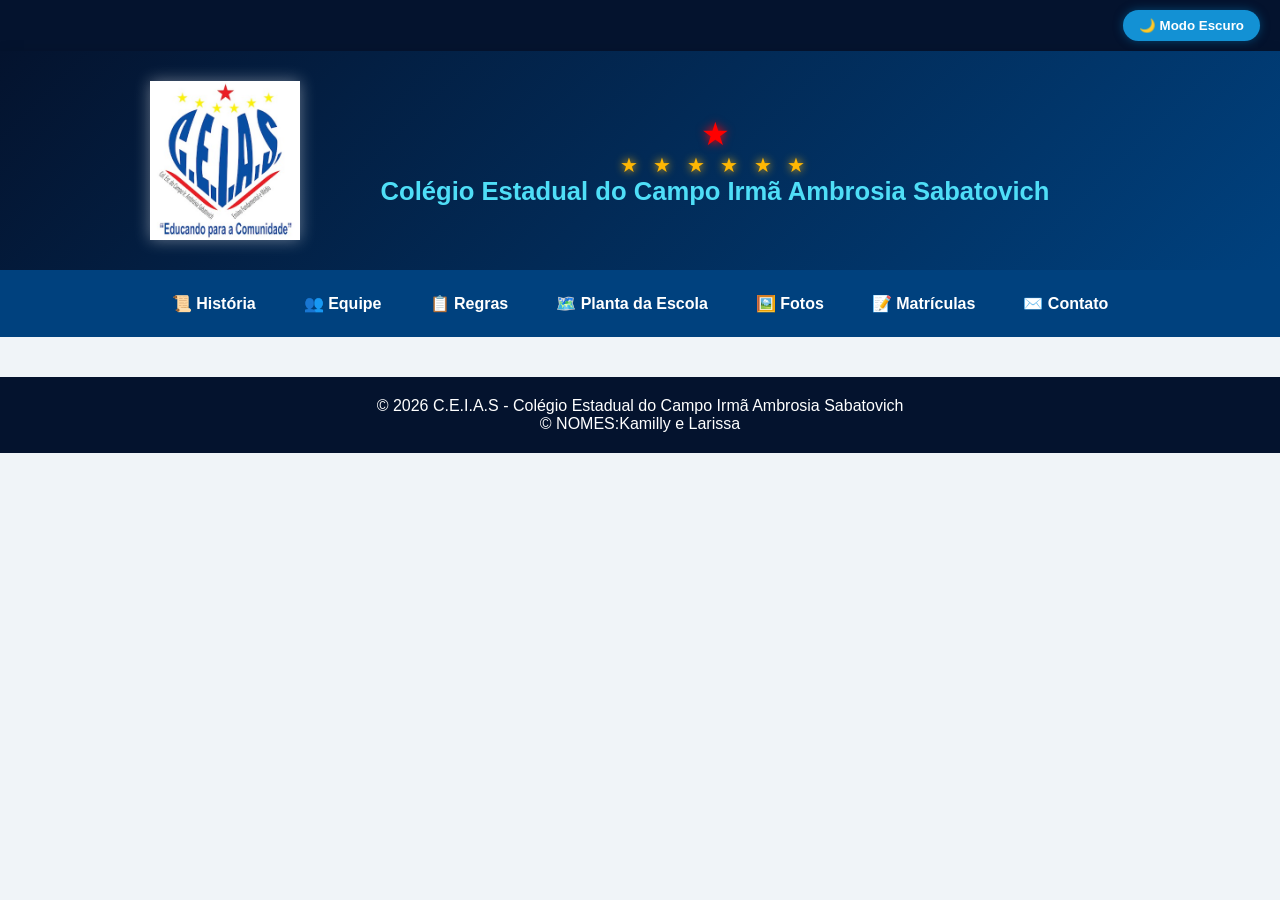
==== commit 1a490ec9: "Add files via upload" ====
--- a/index.html
+++ b/index.html
@@ -31,7 +31,6 @@
 
   <!-- NAVEGAÇÃO POR ABAS -->
   <nav class="tabs-nav">
-    <button class="tab-btn active" onclick="openTab(event, 'avisos')">📢 Avisos</button>
     <button class="tab-btn" onclick="openTab(event, 'historia')">📜 História</button>
     <button class="tab-btn" onclick="openTab(event, 'equipe')">👥 Equipe</button>
     <button class="tab-btn" onclick="openTab(event, 'regras')">📋 Regras</button>
@@ -44,38 +43,30 @@
   <!-- CONTEÚDO DAS ABAS -->
   <div class="container">
 
-    <!-- ABA 1: AVISOS -->
-    <section id="avisos" class="tab-content active">
-      <h2>Mural de Avisos Importantes</h2>
-      <div id="mural-conteudo">
-        <!-- Conteúdo atualizado dinamicamente via JS -->
-      </div>
-    </section>
-
     <!-- ABA 2: HISTÓRIA -->
     <section id="historia" class="tab-content">
       <h2>História do Colégio</h2>
-      <p>  Ana Sabatovycz nasceu em 2 de agosto de 1894 em Turynka, na Ucrânia. Em setembro de 1895, com apenas um ano de
-        idade, chegou ao Brasil com seus pais, Nicolau e Justina, e o irmão João, integrando a primeira grande leva de
-        imigrantes ucranioanos que buscavam, terras férteis no Sul do país, A família estabeleceu-se nas proximidades de
-        Prudentópolis-PR.</p>
-
-       <p>  Irmã Ambrósia serviu em várias localidades do estados do Paraná e Santa Catarina. Em 1931, auxiliou na fundação
-        da comunidade das Irmãs na Colônia Marcelino. Conhecida pela sua dedicação irrestrita, atuou como professora,
-        catequista, enfermeira e preservou o ensino da Língua Ucraniana. Seu legado na região rendeu-lhe a homenagem no
-        nome da Colégio Estadual do Campo Irmã Ambrósia Sabatovich.</p>
-
-       <p>  O Colégio Estadual do Campo Irmã Ambrosia Sabatovich tem suas raízes profundamente ligadas à
-        comunidade de origem ucraniana da região. Fundado para atender com carinho e qualidade as famílias do campo, o
-        colégio carrega a tradição e o respeito à sua história cultural. Embora tenhamos essa forte matriz histórica
-        ucraniana em nossa identidade, a grade curricular padrão não oferta o ensino do idioma ucraniano.</p>
-
-       <p>  A trajetória de Irmã Ambrósia resultou em um ato de supremo sacrifício na noite de 28 de fevereiro de 1943, na
-        localidade de Rio das Antas (Cruz Machado-PR). Durante um incêndio criminoso que destruiu a residência das
-        religiosas na madrugada, ela orientou as demais irmãs a se salvarem e tentou resgatar seis meninas que dormiam
-        no andar superior. Impossibilitada de descer devido ao avanço rápido das chamas que consumiram as escadas,
-        faleceu ao lado das crianças.</p>
-       </p>
+
+      <p style="margin-bottom: 20px;">Ana Sabatovycz nasceu em 2 de agosto de 1894 em Turynka, na Ucrânia. Em setembro
+        de 1895, com apenas um ano de idade, chegou ao Brasil com seus pais, Nicolau e Justina, e o irmão João,
+        integrando a primeira grande leva de imigrantes ucranianos que buscavam terras férteis no Sul do país. A família
+        estabeleceu-se nas proximidades de Prudentópolis-PR.</p>
+
+      <p style="margin-bottom: 20px;">Irmã Ambrósia serviu em várias localidades dos estados do Paraná e Santa Catarina.
+        Em 1931, auxiliou na fundação da comunidade das Irmãs na Colônia Marcelino. Conhecida pela sua dedicação
+        irrestrita, atuou como professora, catequista, enfermeira e preservou o ensino da Língua Ucraniana. Seu legado
+        na região rendeu-lhe a homenagem no nome do Colégio Estadual do Campo Irmã Ambrósia Sabatovich.</p>
+
+      <p style="margin-bottom: 20px;">O Colégio Estadual do Campo Irmã Ambrósia Sabatovich tem suas raízes profundamente
+        ligadas à comunidade de origem ucraniana da região. Fundado para atender com carinho e qualidade as famílias do
+        campo, o colégio carrega a tradição e o respeito à sua história cultural. Embora tenhamos essa forte matriz
+        histórica ucraniana em nossa identidade, a grade curricular padrão não oferta o ensino do idioma ucraniano.</p>
+
+      <p style="margin-bottom: 20px;">A trajetória de Irmã Ambrósia resultou em um ato de supremo sacrifício na noite de
+        28 de fevereiro de 1943, na localidade de Rio das Antas (Cruz Machado-PR). Durante um incêndio criminoso que
+        destruiu a residência das religiosas na madrugada, ela orientou as demais irmãs a se salvarem e tentou resgatar
+        seis meninas que dormiam no andar superior. Impossibilitada de descer devido ao avanço rápido das chamas que
+        consumiram as escadas, faleceu ao lado das crianças.</p>
     </section>
 
     <!-- ABA 3: EQUIPE -->
@@ -83,11 +74,26 @@
       <h2>Nossa Equipe Escolar</h2>
       <h3>Corpo Docente (Professores)</h3>
       <ul class="lista-estilizada">
-        <li>Língua Portuguesa: Profª. Maria / Prof. João</li>
-        <li>Matemática: Prof. Carlos</li>
-        <li>História e Geografia: Profª. Ana</li>
-        <li>Ciências e Biologia: Prof. Pedro</li>
-        <li>Educação Física: Prof. Lucas</li>
+        <ul>
+          <li>📐 Matemática: Prof. Adilson / Henrique / Christian / Paula</li>
+          <li>📖 Língua Portuguesa / Literatura: Susana / Geovana / Alceu / Rodrigo</li>
+          <li>🇬🇧 Língua Estrangeira (Inglês): Susana / Geovana</li>
+          <li>📜 História: Vandré</li>
+          <li>🌍 Geografia: Sidnei / Olga</li>
+          <li>🔬 Ciências: Erli / Malu</li>
+          <li>🧬 Biologia: Erli</li>
+          <li>🧪 Química: Marcos</li>
+          <li>🧲 Física: Christian</li>
+          <li>🎨 Artes: Sandra</li>
+          <li>⚽ Educação Física: Roberto / Emerson</li>
+          <li>💭 Filosofia: Maike</li>
+          <li>👥 Sociologia</li>
+          <li>💻 Informática / Programação: Roberto</li>
+          <li>💰 Educação Financeira: Christian</li>
+          <li>🤖 Robótica e Tecnociência: Christian</li>
+          <li>🕊️ Ensino Religioso: Rafael</li>
+        </ul>
+        
       </ul>
 
       <h3>Equipe Pedagógica</h3>
@@ -147,7 +153,7 @@
     <section id="contato" class="tab-content">
       <h2>Fale Conosco e Endereço</h2>
       <div class="contato-info">
-        <p>📍 <strong>Endereço:</strong> Área Rural / Campo - Colégio Estadual Irmã Ambrosia Sabatovich</p>
+        <p>📍 <strong>Endereço:</strong> Area Rural, São José dos Pinhais - PR, 83800-000</p>
         <p>✉️ <strong>E-mail Oficial:</strong> contato@ceias.escola.br</p>
       </div>
 
--- a/style.css
+++ b/style.css
@@ -170,15 +170,6 @@
   color: var(--dourado);
 }
 
-/* AVISOS */
-.aviso-card {
-  background: linear-gradient(90deg, rgba(0,119,182,0.1), transparent);
-  border-left: 5px solid var(--azul-brilhante);
-  padding: 15px;
-  margin-bottom: 12px;
-  border-radius: 8px;
-}
-
 /* LISTAS */
 .lista-estilizada {
   list-style: none;
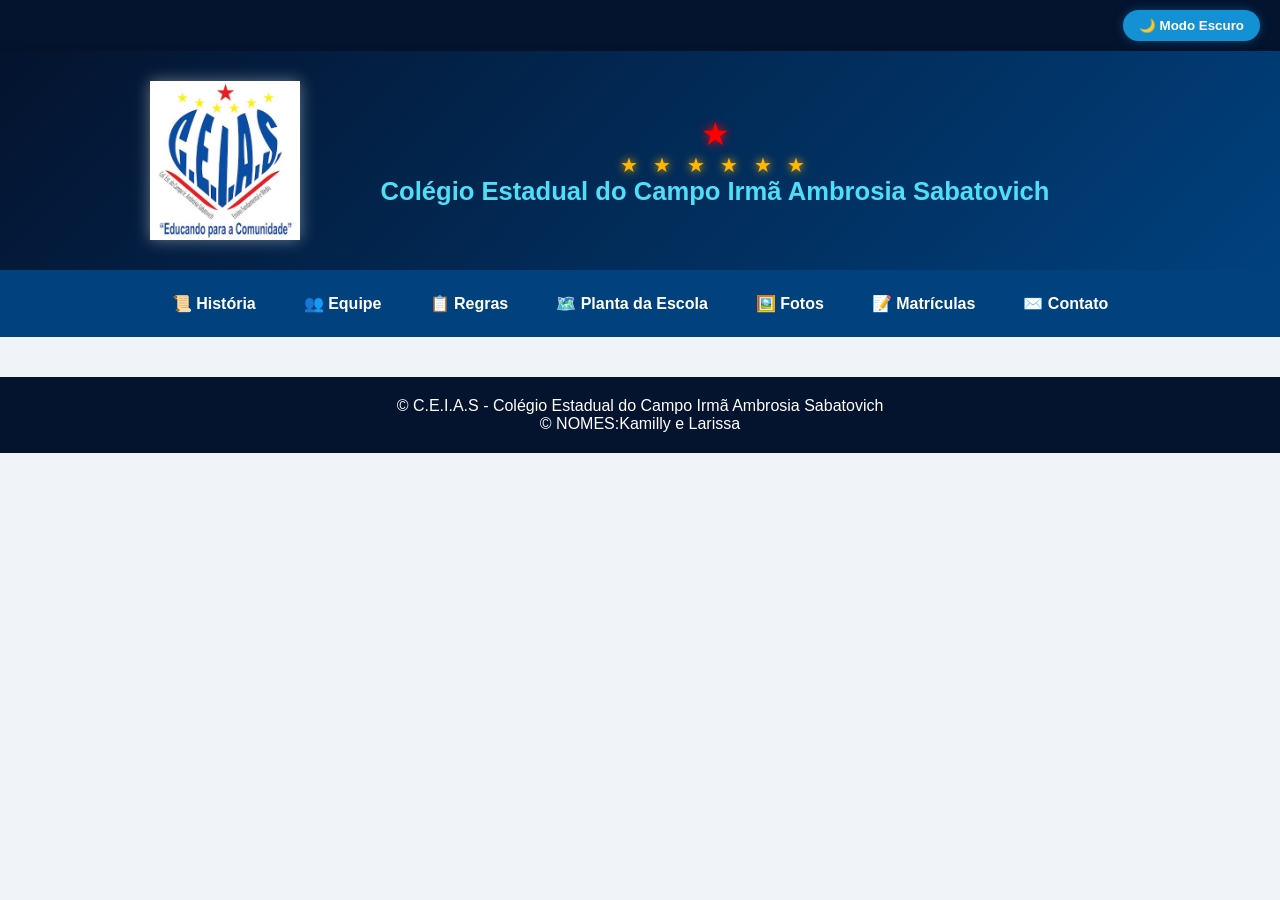
==== commit 688b146e: "Add files via upload" ====
--- a/index.html
+++ b/index.html
@@ -87,7 +87,7 @@
           <li>🎨 Artes: Sandra</li>
           <li>⚽ Educação Física: Roberto / Emerson</li>
           <li>💭 Filosofia: Maike</li>
-          <li>👥 Sociologia</li>
+          <li>👥 Sociologia: Rafael</li>
           <li>💻 Informática / Programação: Roberto</li>
           <li>💰 Educação Financeira: Christian</li>
           <li>🤖 Robótica e Tecnociência: Christian</li>
@@ -97,13 +97,27 @@
       </ul>
 
       <h3>Equipe Pedagógica</h3>
-      <p>Pedagoga responsável pelo acompanhamento dos alunos da 6ª série ao Ensino Médio.</p>
+      <p>Pedagoga responsável pelo acompanhamento dos alunos da 6ª série ao Ensino Médio:
+        <ul>
+          <li style="margin-bottom: 2px;"> Lucimara</li>
+          <li style="margin-bottom: 2px;"> Paula</li>        
+          <li style="margin-bottom: 2px;"> Sheila</li>
+          <li style="margin-bottom: 2px;"> Adriana</li>
+        </ul>
+      </p>
 
       <h3>Secretaria Escolar</h3>
       <p>Atendimento de documentos, transferências e histórico escolar.</p>
 
       <h3>Equipe de Apoio</h3>
-      <p>Funcionários responsáveis pela manutenção, limpeza e merenda escolar.</p>
+      <p>Funcionários responsáveis pela manutenção, limpeza e merenda escolar:
+        <li style="margin-bottom: 2px;"> Nadia</li>
+        <li style="margin-bottom: 2px;"> Marli</li>        
+        <li style="margin-bottom: 2px;"> Rubiana</li>
+        <li style="margin-bottom: 2px;"> Jaqueline</li>
+        <li style="margin-bottom: 2px;"> Fabiana </li>
+        <li style="margin-bottom: 2px;"> Ana</li>        
+      </p>
     </section>
 
     <!-- ABA 4: REGRAS -->
@@ -114,6 +128,7 @@
         <li>Respeito mútuo entre alunos, professores e funcionários é a base da nossa convivência.</li>
         <li>Manter a limpeza das salas de aula e das áreas verdes do colégio.</li>
         <li>Horário de chegada: Tolerância máxima de 10 minutos após o sinal.</li>
+        <li>Proibido o uso de celular no ambiente escolar.</li>
       </ul>
     </section>
 
@@ -130,10 +145,23 @@
     <section id="fotos" class="tab-content">
       <h2>Conheça Nossas Instalações</h2>
       <div class="galeria-grid">
-        <div class="foto-card">📷 Fachada da Escola</div>
+        <div class="foto-card">📷 </div>
         <div class="foto-card">📷 Salas de Aula</div>
         <div class="foto-card">📷 Pátio Principal</div>
         <div class="foto-card">📷 Área Verde / Campo</div>
+      </div>
+    
+      <div class="mapa-container" style="margin-top: 20px;">
+        <h2>Nossa Localização</h2>
+        <iframe 
+          src="https://www.google.com/maps/embed?pb=!1m16!1m11!1m3!1d3!2d-49.2413222!3d-25.750228399999997!2m2!1f0!2f90!3m2!1i1024!2i768!4f75!3m3!1m2!1s0x94dc50fe44ad957d%3A0xf4b6c60f2203ea51!2sCol%C3%A9gio%20Irm%C3%A3%20Ambr%C3%B3sia%20Sabatovich!4v1791470461399" 
+          width="100%" 
+          height="450" 
+          style="border:0;" 
+          allowfullscreen="" 
+          loading="lazy" 
+          referrerpolicy="strict-origin-when-cross-origin">
+        </iframe>
       </div>
     </section>
 
@@ -178,7 +206,7 @@
 
   <!-- RODAPÉ -->
   <footer>
-    <p>&copy; 2026 C.E.I.A.S - Colégio Estadual do Campo Irmã Ambrosia Sabatovich</p>
+    <p>&copy; C.E.I.A.S - Colégio Estadual do Campo Irmã Ambrosia Sabatovich</p>
     <p>&copy; NOMES:Kamilly e Larissa</p>
   </footer>
 
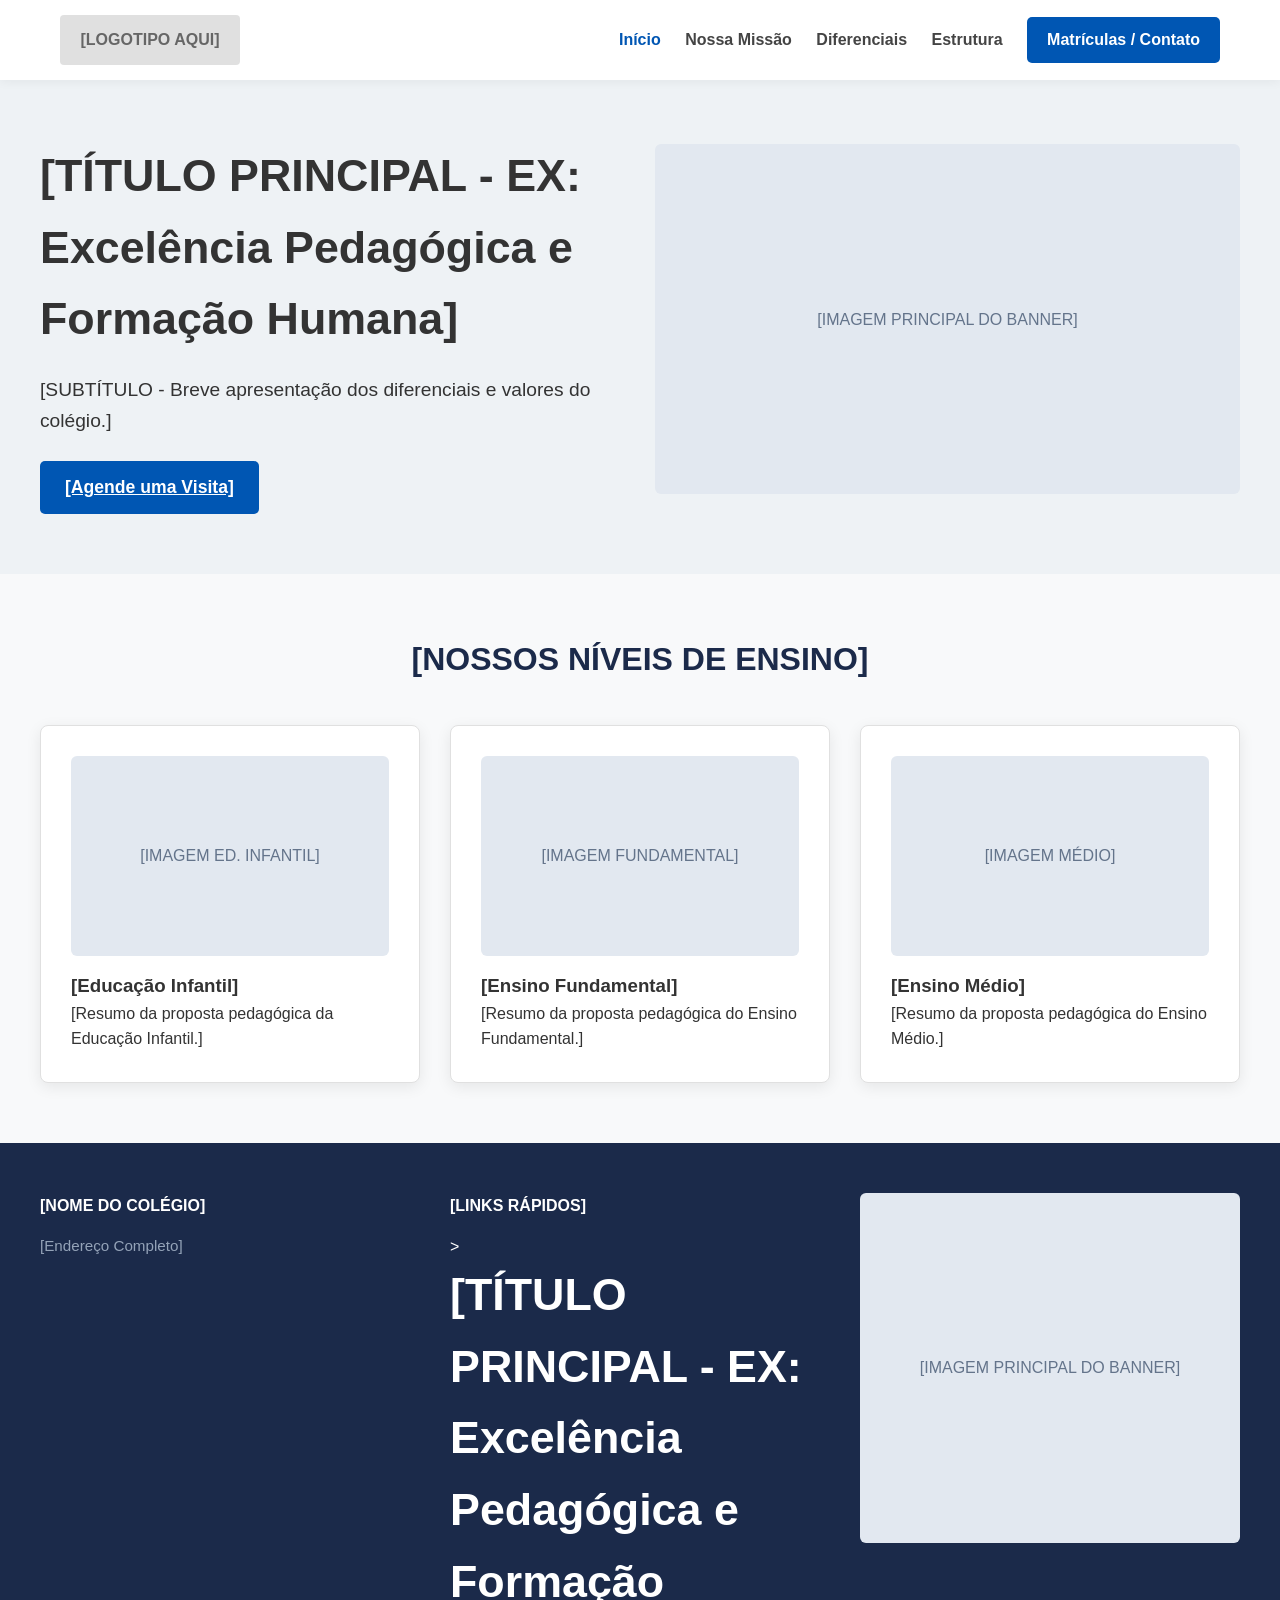
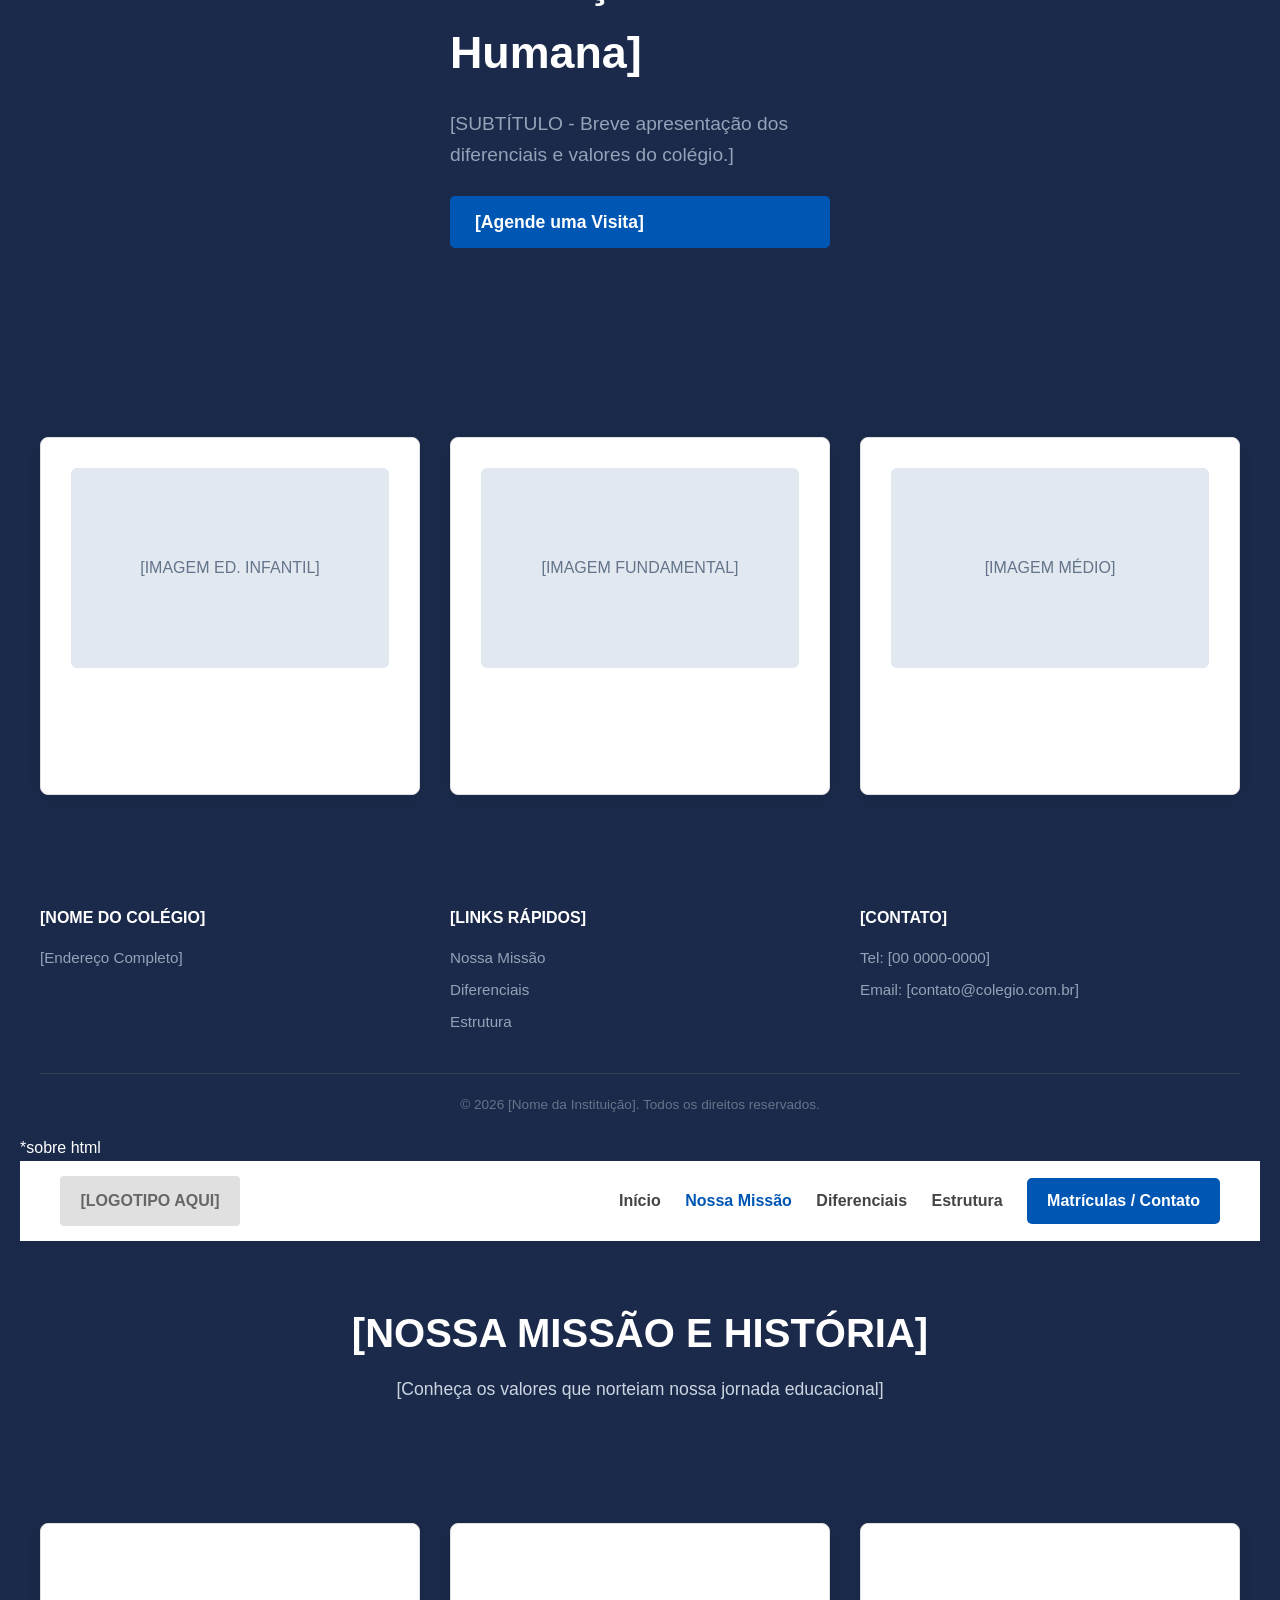
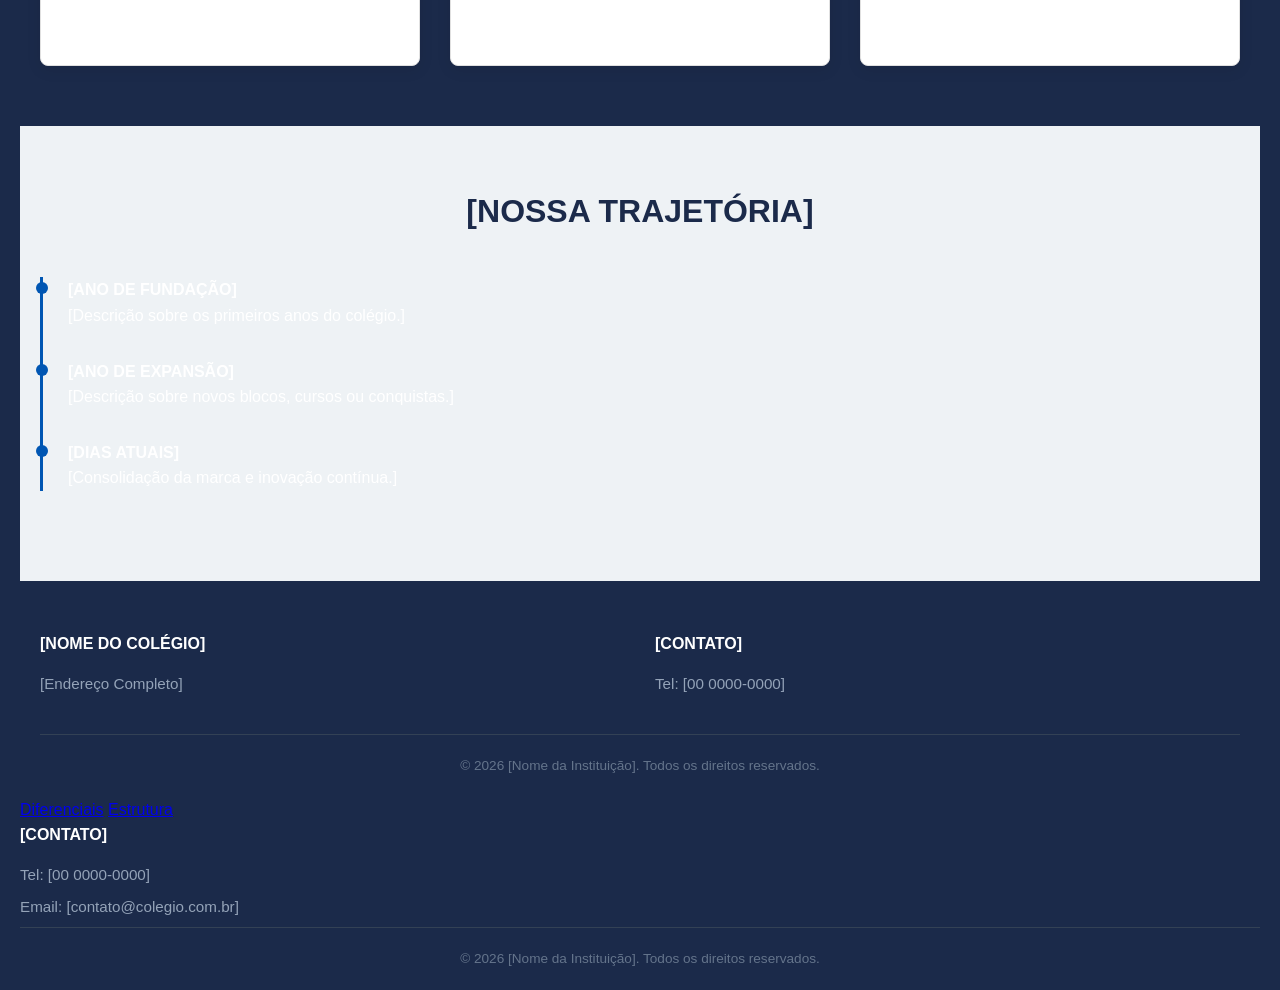
==== commit 39ed5483: "Add files via upload" ====
--- a/index.html
+++ b/index.html
@@ -1,270 +1,223 @@
 <!DOCTYPE html>
 <html lang="pt-BR">
-
 <head>
-  <meta charset="UTF-8">
-  <meta name="viewport" content="width=device-width, initial-scale=1.0">
-  <title>C.E.I.A.S - Colégio Estadual do Campo Irmã Ambrosia Sabatovich</title>
-  <link rel="stylesheet" href="style.css">
+    <meta charset="UTF-8">
+    <meta name="viewport" content="width=device-width, initial-scale=1.0">
+    <title>[NOME DO COLÉGIO] - Início</title>
+    <link rel="stylesheet" href="style.css">
 </head>
-
 <body>
 
-  <!-- CONTROLE DE TEMA -->
-  <div class="theme-toggle-container">
-    <button id="btn-theme" class="theme-btn">🌙 Modo Escuro</button>
-  </div>
-
-  <!-- CABEÇALHO E LOGO -->
-  <header>
-    <div class="header-container">
-      <!-- Logo posicionada no canto -->
-      <img src="logo colegio.jpg" alt="Logo C.E.I.A.S" class="logo-img">
-
-      <div class="header-texto">
-        <div class="estrela-principal">★</div>
-        <div class="estrelas-menores">★ ★ ★ ★ ★ ★</div>
-        <h1>Colégio Estadual do Campo Irmã Ambrosia Sabatovich</h1>
-      </div>
+    <header>
+        <div class="nav-container">
+            <div class="logo-placeholder">[LOGOTIPO AQUI]</div>
+            <nav>
+                <a href="index.html" class="active">Início</a>
+                <a href="sobre.html">Nossa Missão</a>
+                <a href="diferenciais.html">Diferenciais</a>
+                <a href="estrutura.html">Estrutura</a>
+                <a href="contato.html" class="btn-cta">Matrículas / Contato</a>
+            </nav>
+        </div>
+    </header>
+
+    <section style="background-color: var(--gray-bg);">
+        <div class="section-container grid-2-col" style="align-items: center;">
+            <div>
+                <h1 style="font-size: 2.8rem; margin-bottom: 20px;">[TÍTULO PRINCIPAL - EX: Excelência Pedagógica e Formação Humana]</h1>
+                <p style="font-size: 1.2rem; margin-bottom: 25px;">[SUBTÍTULO - Breve apresentação dos diferenciais e valores do colégio.]</p>
+                <a href="contato.html" class="btn-cta" style="padding: 12px 25px; font-size: 1.1rem;">[Agende uma Visita]</a>
+            </div>
+            <div class="placeholder-img" style="height: 350px;">[IMAGEM PRINCIPAL DO BANNER]</div>
+        </div>
+    </section>
+
+    <section>
+        <div class="section-container">
+            <h2 class="section-title">[NOSSOS NÍVEIS DE ENSINO]</h2>
+            <div class="grid-3-col">
+                <div class="card">
+                    <div class="placeholder-img">[IMAGEM ED. INFANTIL]</div>
+                    <h3>[Educação Infantil]</h3>
+                    <p>[Resumo da proposta pedagógica da Educação Infantil.]</p>
+                </div>
+                <div class="card">
+                    <div class="placeholder-img">[IMAGEM FUNDAMENTAL]</div>
+                    <h3>[Ensino Fundamental]</h3>
+                    <p>[Resumo da proposta pedagógica do Ensino Fundamental.]</p>
+                </div>
+                <div class="card">
+                    <div class="placeholder-img">[IMAGEM MÉDIO]</div>
+                    <h3>[Ensino Médio]</h3>
+                    <p>[Resumo da proposta pedagógica do Ensino Médio.]</p>
+                </div>
+            </div>
+        </div>
+    </section>
+
+    <footer>
+        <div class="footer-container">
+            <div class="footer-col">
+                <h4>[NOME DO COLÉGIO]</h4>
+                <p>[Endereço Completo]</p>
+            </div>
+            <div class="footer-col">
+                <h4>[LINKS RÁPIDOS]</h4>
+                >
+                <h1 style="font-size: 2.8rem; margin-bottom: 20px;">[TÍTULO PRINCIPAL - EX: Excelência Pedagógica e Formação Humana]</h1>
+                <p style="font-size: 1.2rem; margin-bottom: 25px;">[SUBTÍTULO - Breve apresentação dos diferenciais e valores do colégio.]</p>
+                <a href="contato.html" class="btn-cta" style="padding: 12px 25px; font-size: 1.1rem;">[Agende uma Visita]</a>
+            </div>
+            <div class="placeholder-img" style="height: 350px;">[IMAGEM PRINCIPAL DO BANNER]</div>
+        </div>
+    </section>
+
+    <section>
+        <div class="section-container">
+            <h2 class="section-title">[NOSSOS NÍVEIS DE ENSINO]</h2>
+            <div class="grid-3-col">
+                <div class="card">
+                    <div class="placeholder-img">[IMAGEM ED. INFANTIL]</div>
+                    <h3>[Educação Infantil]</h3>
+                    <p>[Resumo da proposta pedagógica da Educação Infantil.]</p>
+                </div>
+                <div class="card">
+                    <div class="placeholder-img">[IMAGEM FUNDAMENTAL]</div>
+                    <h3>[Ensino Fundamental]</h3>
+                    <p>[Resumo da proposta pedagógica do Ensino Fundamental.]</p>
+                </div>
+                <div class="card">
+                    <div class="placeholder-img">[IMAGEM MÉDIO]</div>
+                    <h3>[Ensino Médio]</h3>
+                    <p>[Resumo da proposta pedagógica do Ensino Médio.]</p>
+                </div>
+            </div>
+        </div>
+    </section>
+
+    <footer>
+        <div class="footer-container">
+            <div class="footer-col">
+                <h4>[NOME DO COLÉGIO]</h4>
+                <p>[Endereço Completo]</p>
+            </div>
+            <div class="footer-col">
+                <h4>[LINKS RÁPIDOS]</h4>
+                <a href="sobre.html">Nossa Missão</a>
+                <a href="diferenciais.html">Diferenciais</a>
+                <a href="estrutura.html">Estrutura</a>
+            </div>
+            <div class="footer-col">
+                <h4>[CONTATO]</h4>
+                <p>Tel: [00 0000-0000]</p>
+                <p>Email: [contato@colegio.com.br]</p>
+            </div>
+        </div>
+        <div class="copyright">&copy; 2026 [Nome da Instituição]. Todos os direitos reservados.</div>
+    </footer>
+
+</body>
+</html>
+
+
+*sobre html 
+ 
+<!DOCTYPE html>
+<html lang="pt-BR">
+<head>
+    <meta charset="UTF-8">
+    <meta name="viewport" content="width=device-width, initial-scale=1.0">
+    <title>[NOME DO COLÉGIO] - Nossa Missão</title>
+    <link rel="stylesheet" href="style.css">
+</head>
+<body>
+
+    <header>
+        <div class="nav-container">
+            <div class="logo-placeholder">[LOGOTIPO AQUI]</div>
+            <nav>
+                <a href="index.html">Início</a>
+                <a href="sobre.html" class="active">Nossa Missão</a>
+                <a href="diferenciais.html">Diferenciais</a>
+                <a href="estrutura.html">Estrutura</a>
+                <a href="contato.html" class="btn-cta">Matrículas / Contato</a>
+            </nav>
+        </div>
+    </header>
+
+    <div class="page-banner">
+        <h1>[NOSSA MISSÃO E HISTÓRIA]</h1>
+        <p>[Conheça os valores que norteiam nossa jornada educacional]</p>
     </div>
-  </header>
-
-  <!-- NAVEGAÇÃO POR ABAS -->
-  <nav class="tabs-nav">
-    <button class="tab-btn" onclick="openTab(event, 'historia')">📜 História</button>
-    <button class="tab-btn" onclick="openTab(event, 'equipe')">👥 Equipe</button>
-    <button class="tab-btn" onclick="openTab(event, 'regras')">📋 Regras</button>
-    <button class="tab-btn" onclick="openTab(event, 'planta')">🗺️ Planta da Escola</button>
-    <button class="tab-btn" onclick="openTab(event, 'fotos')">🖼️ Fotos</button>
-    <button class="tab-btn" onclick="openTab(event, 'matriculas')">📝 Matrículas</button>
-    <button class="tab-btn" onclick="openTab(event, 'contato')">✉️ Contato</button>
-  </nav>
-
-  <!-- CONTEÚDO DAS ABAS -->
-  <div class="container">
-
-    <!-- ABA 2: HISTÓRIA -->
-    <section id="historia" class="tab-content">
-      <h2>História do Colégio</h2>
-
-      <p style="margin-bottom: 20px;">Ana Sabatovycz nasceu em 2 de agosto de 1894 em Turynka, na Ucrânia. Em setembro
-        de 1895, com apenas um ano de idade, chegou ao Brasil com seus pais, Nicolau e Justina, e o irmão João,
-        integrando a primeira grande leva de imigrantes ucranianos que buscavam terras férteis no Sul do país. A família
-        estabeleceu-se nas proximidades de Prudentópolis-PR.</p>
-
-      <p style="margin-bottom: 20px;">Irmã Ambrósia serviu em várias localidades dos estados do Paraná e Santa Catarina.
-        Em 1931, auxiliou na fundação da comunidade das Irmãs na Colônia Marcelino. Conhecida pela sua dedicação
-        irrestrita, atuou como professora, catequista, enfermeira e preservou o ensino da Língua Ucraniana. Seu legado
-        na região rendeu-lhe a homenagem no nome do Colégio Estadual do Campo Irmã Ambrósia Sabatovich.</p>
-
-      <p style="margin-bottom: 20px;">O Colégio Estadual do Campo Irmã Ambrósia Sabatovich tem suas raízes profundamente
-        ligadas à comunidade de origem ucraniana da região. Fundado para atender com carinho e qualidade as famílias do
-        campo, o colégio carrega a tradição e o respeito à sua história cultural. Embora tenhamos essa forte matriz
-        histórica ucraniana em nossa identidade, a grade curricular padrão não oferta o ensino do idioma ucraniano.</p>
-
-      <p style="margin-bottom: 20px;">A trajetória de Irmã Ambrósia resultou em um ato de supremo sacrifício na noite de
-        28 de fevereiro de 1943, na localidade de Rio das Antas (Cruz Machado-PR). Durante um incêndio criminoso que
-        destruiu a residência das religiosas na madrugada, ela orientou as demais irmãs a se salvarem e tentou resgatar
-        seis meninas que dormiam no andar superior. Impossibilitada de descer devido ao avanço rápido das chamas que
-        consumiram as escadas, faleceu ao lado das crianças.</p>
-    </section>
-
-    <!-- ABA 3: EQUIPE -->
-    <section id="equipe" class="tab-content">
-      <h2>Nossa Equipe Escolar</h2>
-      <h3>Corpo Docente (Professores)</h3>
-      <ul class="lista-estilizada">
-        <ul>
-          <li>📐 Matemática: Prof. Adilson / Henrique / Christian / Paula</li>
-          <li>📖 Língua Portuguesa / Literatura: Susana / Geovana / Alceu / Rodrigo</li>
-          <li>🇬🇧 Língua Estrangeira (Inglês): Susana / Geovana</li>
-          <li>📜 História: Vandré</li>
-          <li>🌍 Geografia: Sidnei / Olga</li>
-          <li>🔬 Ciências: Erli / Malu</li>
-          <li>🧬 Biologia: Erli</li>
-          <li>🧪 Química: Marcos</li>
-          <li>🧲 Física: Christian</li>
-          <li>🎨 Artes: Sandra</li>
-          <li>⚽ Educação Física: Roberto / Emerson</li>
-          <li>💭 Filosofia: Maike</li>
-          <li>👥 Sociologia: Rafael</li>
-          <li>💻 Informática / Programação: Roberto</li>
-          <li>💰 Educação Financeira: Christian</li>
-          <li>🤖 Robótica e Tecnociência: Christian</li>
-          <li>🕊️ Ensino Religioso: Rafael</li>
-        </ul>
-        
-      </ul>
-
-      <h3>Equipe Pedagógica</h3>
-      <p>Pedagoga responsável pelo acompanhamento dos alunos da 6ª série ao Ensino Médio:
-        <ul>
-          <li style="margin-bottom: 2px;"> Lucimara</li>
-          <li style="margin-bottom: 2px;"> Paula</li>        
-          <li style="margin-bottom: 2px;"> Sheila</li>
-          <li style="margin-bottom: 2px;"> Adriana</li>
-        </ul>
-      </p>
-
-      <h3>Secretaria Escolar</h3>
-      <p>Atendimento de documentos, transferências e histórico escolar.</p>
-
-      <h3>Equipe de Apoio</h3>
-      <p>Funcionários responsáveis pela manutenção, limpeza e merenda escolar:
-        <li style="margin-bottom: 2px;"> Nadia</li>
-        <li style="margin-bottom: 2px;"> Marli</li>        
-        <li style="margin-bottom: 2px;"> Rubiana</li>
-        <li style="margin-bottom: 2px;"> Jaqueline</li>
-        <li style="margin-bottom: 2px;"> Fabiana </li>
-        <li style="margin-bottom: 2px;"> Ana</li>        
-      </p>
-    </section>
-
-    <!-- ABA 4: REGRAS -->
-    <section id="regras" class="tab-content">
-      <h2>Regras e Condutas da Instituição</h2>
-      <ul class="lista-estilizada">
-        <li>O uso do uniforme escolar é obrigatório durante todo o período das aulas.</li>
-        <li>Respeito mútuo entre alunos, professores e funcionários é a base da nossa convivência.</li>
-        <li>Manter a limpeza das salas de aula e das áreas verdes do colégio.</li>
-        <li>Horário de chegada: Tolerância máxima de 10 minutos após o sinal.</li>
-        <li>Proibido o uso de celular no ambiente escolar.</li>
-      </ul>
-    </section>
-
-    <!-- ABA 5: PLANTA DA ESCOLA -->
-    <section id="planta" class="tab-content">
-      <h2>Planta da Escola (Vista de Cima)</h2>
-      <p>Espaço reservado para o mapa que você irá desenhar:</p>
-      <div class="planta-placeholder">
-        <p>🎨 [ Imagem da Planta da Escola - Insira seu desenho aqui ]</p>
-      </div>
-    </section>
-
-    <!-- ABA 6: FOTOS -->
-    <section id="fotos" class="tab-content">
-      <h2>Conheça Nossas Instalações</h2>
-      <div class="galeria-grid">
-        <div class="foto-card">📷 </div>
-        <div class="foto-card">📷 Salas de Aula</div>
-        <div class="foto-card">📷 Pátio Principal</div>
-        <div class="foto-card">📷 Área Verde / Campo</div>
-      </div>
-    
-      <div class="mapa-container" style="margin-top: 20px;">
-        <h2>Nossa Localização</h2>
-        <iframe 
-          src="https://www.google.com/maps/embed?pb=!1m16!1m11!1m3!1d3!2d-49.2413222!3d-25.750228399999997!2m2!1f0!2f90!3m2!1i1024!2i768!4f75!3m3!1m2!1s0x94dc50fe44ad957d%3A0xf4b6c60f2203ea51!2sCol%C3%A9gio%20Irm%C3%A3%20Ambr%C3%B3sia%20Sabatovich!4v1791470461399" 
-          width="100%" 
-          height="450" 
-          style="border:0;" 
-          allowfullscreen="" 
-          loading="lazy" 
-          referrerpolicy="strict-origin-when-cross-origin">
-        </iframe>
-      </div>
-    </section>
-
-    <!-- ABA 7: MATRÍCULAS -->
-    <section id="matriculas" class="tab-content">
-      <h2>Informações sobre Matrículas</h2>
-      <p>Documentos necessários para matrícula e rematrícula:</p>
-      <ul class="lista-estilizada">
-        <li>Certidão de Nascimento do aluno;</li>
-        <li>RG e CPF do aluno e dos responsáveis;</li>
-        <li>Comprovante de residência atualizado (talão de luz);</li>
-        <li>Histórico Escolar ou Declaração de Transferência.</li>
-      </ul>
-    </section>
-
-    <!-- ABA 8: CONTATO -->
-    <section id="contato" class="tab-content">
-      <h2>Fale Conosco e Endereço</h2>
-      <div class="contato-info">
-        <p>📍 <strong>Endereço:</strong> Area Rural, São José dos Pinhais - PR, 83800-000</p>
-        <p>✉️ <strong>E-mail Oficial:</strong> contato@ceias.escola.br</p>
-      </div>
-
-      <form action="#" method="post" class="form-contato">
-        <div class="form-grupo">
-          <label for="nome">Seu Nome:</label>
-          <input type="text" id="nome" name="nome" placeholder="Digite seu nome completo" required>
-        </div>
-        <div class="form-grupo">
-          <label for="email">Seu E-mail:</label>
-          <input type="email" id="email" name="email" placeholder="Digite seu e-mail para resposta" required>
-        </div>
-        <div class="form-grupo">
-          <label for="mensagem">Sua Mensagem:</label>
-          <textarea id="mensagem" rows="4" placeholder="Escreva sua dúvida ou recado aqui..." required></textarea>
-        </div>
-        <button type="submit" class="btn-enviar">Enviar Mensagem</button>
-      </form>
-    </section>
-
-  </div>
-
-  <!-- RODAPÉ -->
-  <footer>
-    <p>&copy; C.E.I.A.S - Colégio Estadual do Campo Irmã Ambrosia Sabatovich</p>
-    <p>&copy; NOMES:Kamilly e Larissa</p>
-  </footer>
-
-  <!-- SCRIPT DAS ABAS, TEMA E AVISOS AUTOMÁTICOS -->
-  <script>
-    // 1. Função de Navegação por Abas
-    function openTab(evt, tabName) {
-      const contents = document.querySelectorAll('.tab-content');
-      contents.forEach(content => content.classList.remove('active'));
-
-      const buttons = document.querySelectorAll('.tab-btn');
-      buttons.forEach(btn => btn.classList.remove('active'));
-
-      document.getElementById(tabName).classList.add('active');
-      evt.currentTarget.classList.add('active');
-    }
-
-    // 2. Alternar entre Modo Claro e Modo Escuro
-    const btnTheme = document.getElementById('btn-theme');
-    btnTheme.addEventListener('click', () => {
-      document.body.classList.toggle('dark-mode');
-      if (document.body.classList.contains('dark-mode')) {
-        btnTheme.textContent = '☀️ Modo Claro';
-      } else {
-        btnTheme.textContent = '🌙 Modo Escuro';
-      }
-    });
-
-    // 3. Atualização Automática do Mural de Avisos (A cada 1 hora)
-    const listaDeAvisos = [
-      [
-        "<strong>Reunião de Pais e Responsáveis:</strong> Próxima sexta-feira, às 14h no anfiteatro.",
-        "<strong>Entrega de Trabalhos da 6ª Série:</strong> Fiquem atentos aos prazos informados pelos professores em sala!"
-      ],
-      [
-        "<strong>Aviso da Merenda:</strong> Cardápio especial de frutas na hora do intervalo.",
-        "<strong>Aulas de Educação Física:</strong> Trazer garrafinhas de água para os treinos no campo."
-      ],
-      [
-        "<strong>Secretaria Escolar:</strong> Prazo para entrega de documentos de rematrícula até sexta-feira.",
-        "<strong>Biblioteca:</strong> Devolução de livros emprestados na semana passada até às 16h."
-      ]
-    ];
-
-    let indiceAviso = 0;
-
-    function atualizarMural() {
-      const container = document.getElementById("mural-conteudo");
-      const avisosAtuais = listaDeAvisos[indiceAviso];
-      container.innerHTML = avisosAtuais
-        .map(texto => `<div class="aviso-card">${texto}</div>`)
-        .join("");
-      indiceAviso = (indiceAviso + 1) % listaDeAvisos.length;
-    }
-
-    atualizarMural();
-    setInterval(atualizarMural, 3600000); // 1 hora
-  </script>
+
+    <section>
+        <div class="section-container">
+            <div class="grid-3-col">
+                <div class="card">
+                    <h3>[MISSÃO]</h3>
+                    <p>[Texto sobre a missão pedagógica e social da escola.]</p>
+                </div>
+                <div class="card">
+                    <h3>[VISÃO]</h3>
+                    <p>[Texto sobre os objetivos de futuro da instituição.]</p>
+                </div>
+                <div class="card">
+                    <h3>[VALORES]</h3>
+                    <p>[Texto ou lista dos principais valores cultivados.]</p>
+                </div>
+            </div>
+        </div>
+    </section>
+
+    <section style="background-color: var(--gray-bg);">
+        <div class="section-container">
+            <h2 class="section-title">[NOSSA TRAJETÓRIA]</h2>
+            <div class="timeline">
+                <div class="timeline-item">
+                    <h4>[ANO DE FUNDAÇÃO]</h4>
+                    <p>[Descrição sobre os primeiros anos do colégio.]</p>
+                </div>
+                <div class="timeline-item">
+                    <h4>[ANO DE EXPANSÃO]</h4>
+                    <p>[Descrição sobre novos blocos, cursos ou conquistas.]</p>
+                </div>
+                <div class="timeline-item">
+                    <h4>[DIAS ATUAIS]</h4>
+                    <p>[Consolidação da marca e inovação contínua.]</p>
+                </div>
+            </div>
+        </div>
+    </section>
+
+    <footer>
+        <div class="footer-container">
+            <div class="footer-col">
+                <h4>[NOME DO COLÉGIO]</h4>
+                <p>[Endereço Completo]</p>
+            </div>
+            <div class="footer-col">
+                <h4>[CONTATO]</h4>
+                <p>Tel: [00 0000-0000]</p>
+            </div>
+        </div>
+        <div class="copyright">&copy; 2026 [Nome da Instituição]. Todos os direitos reservados.</div>
+    </footer>
+
 </body>
-
-</html>+</html>
+
+                <a href="diferenciais.html">Diferenciais</a>
+                <a href="estrutura.html">Estrutura</a>
+            </div>
+            <div class="footer-col">
+                <h4>[CONTATO]</h4>
+                <p>Tel: [00 0000-0000]</p>
+                <p>Email: [contato@colegio.com.br]</p>
+            </div>
+        </div>
+        <div class="copyright">&copy; 2026 [Nome da Instituição]. Todos os direitos reservados.</div>
+    </footer>
+
+</body>
+</html>
+
--- a/style.css
+++ b/style.css
@@ -1,285 +1,277 @@
-/* VARIÁVEIS DE CORES (MODO CLARO) */
-:root {
-  --bg-body: #0a1128;
-  --bg-main: #f0f4f8;
-  --card-bg: #ffffff;
-  --text-color: #000000;
-  --azul-escuro: #04132e;
-  --azul-medio: #00417e;
-  --azul-brilhante: #1391d4;
-  --azul-claro: #4fdef7;
-  --dourado: #ffb703;
-  --vermelho: #ff0000;
-  --sombra: rgba(0, 0, 0, 0.15);
-}
-
-/* VARIÁVEIS DE CORES (MODO ESCURO) */
-body.dark-mode {
-  --bg-main: #0b132b;
-  --card-bg: #1c2541;
-  --text-color: #edf2f4;
-  --azul-escuro: #03071e;
-  --azul-medio: #091951;
-  --azul-brilhante: #3480d2;
-  --sombra: rgba(0, 0, 0, 0.5);
+/* ==========================================================================
+   1. RESET & VARIÁVEIS
+   ========================================================================== */
+   :root {
+    --primary-color: #0056b3;
+    --primary-dark: #003d80;
+    --secondary-color: #28a745;
+    --dark-bg: #1b2a4a;
+    --light-bg: #f8f9fa;
+    --gray-bg: #eef2f5;
+    --text-color: #333333;
+    --text-muted: #666666;
+    --border-color: #e0e0e0;
+    --shadow: 0 4px 15px rgba(0, 0, 0, 0.08);
 }
 
 * {
-  box-sizing: border-box;
-  margin: 0;
-  padding: 0;
-  font-family: 'Segoe UI', Tahoma, Geneva, Verdana, sans-serif;
-  transition: background-color 0.3s, color 0.3s;
+    box-sizing: border-box;
+    margin: 0;
+    padding: 0;
+    font-family: 'Segoe UI', Roboto, Helvetica, Arial, sans-serif;
 }
 
 body {
-  background-color: var(--bg-main);
-  color: var(--text-color);
-  min-height: 100vh;
-}
-
-/* BOTÃO DE TEMA */
-.theme-toggle-container {
-  display: flex;
-  justify-content: flex-end;
-  padding: 10px 20px;
-  background-color: var(--azul-escuro);
-}
-
-.theme-btn {
-  background: var(--azul-brilhante);
-  color: white;
-  border: none;
-  padding: 8px 16px;
-  border-radius: 20px;
-  font-weight: bold;
-  cursor: pointer;
-  box-shadow: 0 0 10px rgba(0, 119, 182, 0.5);
-}
-
-.theme-btn:hover {
-  transform: scale(1.05);
-}
-
-/* CABEÇALHO */
+    color: var(--text-color);
+    line-height: 1.6;
+    background-color: var(--light-bg);
+}
+
+/* ==========================================================================
+   2. NAVEGAÇÃO & HEADER
+   ========================================================================== */
 header {
-  background: linear-gradient(135deg, var(--azul-escuro), var(--azul-medio));
-  color: white;
-  padding: 30px 20px;
-  text-align: center;
-  box-shadow: 0 4px 15px var(--sombra);
-}
-
-.estrela-principal {
-  color: var(--vermelho);
-  font-size: 32px;
-  filter: drop-shadow(0 0 5px var(--vermelho));
-}
-
-.estrelas-menores {
-  color: var(--dourado);
-  font-size: 20px;
-  letter-spacing: 5px;
-  filter: drop-shadow(0 0 5px var(--dourado));
-}
-
-.logo-coracao {
-  font-size: 42px;
-  font-weight: 900;
-  color: #ffffff;
-  margin: 10px 0;
-  font-family: 'Georgia', serif;
-  text-shadow: 0 0 10px var(--azul-claro);
-}
-
-header h1 {
-  font-size: 1.6rem;
-  color: var(--azul-claro);
-}
-
-/* NAVEGAÇÃO POR ABAS */
-.tabs-nav {
-  display: flex;
-  justify-content: center;
-  flex-wrap: wrap;
-  gap: 8px;
-  background-color: var(--azul-medio);
-  padding: 12px;
-  position: sticky;
-  top: 0;
-  z-index: 100;
-}
-
-.tab-btn {
-  background-color: transparent;
-  color: white;
-  border: 2px solid transparent;
-  padding: 10px 18px;
-  border-radius: 25px;
-  font-weight: bold;
-  font-size: 1rem;
-  cursor: pointer;
-}
-
-.tab-btn:hover {
-  background-color: rgba(255, 255, 255, 0.1);
-}
-
-.tab-btn.active {
-  background-color: var(--azul-brilhante);
-  color: white;
-  border-color: var(--azul-claro);
-  box-shadow: 0 0 12px var(--azul-brilhante);
-}
-
-/* CONTAINER E ABAS */
-.container {
-  max-width: 1000px;
-  margin: 30px auto;
-  padding: 0 20px;
-}
-
-.tab-content {
-  display: none; /* Esconde todas por padrão */
-  background-color: var(--card-bg);
-  padding: 30px;
-  border-radius: 15px;
-  box-shadow: 0 10px 25px var(--sombra);
-  border-top: 5px solid var(--azul-brilhante);
-  animation: fadeIn 0.4s ease-in-out;
-}
-
-.tab-content.active {
-  display: block; /* Exibe apenas a aba ativa */
-}
-
-@keyframes fadeIn {
-  from { opacity: 0; transform: translateY(10px); }
-  to { opacity: 1; transform: translateY(0); }
-}
-
-.tab-content h2 {
-  color: var(--azul-brilhante);
-  margin-bottom: 20px;
-  border-bottom: 2px solid var(--azul-claro);
-  padding-bottom: 8px;
-}
-
-.tab-content h3 {
-  margin-top: 15px;
-  color: var(--dourado);
-}
-
-/* LISTAS */
-.lista-estilizada {
-  list-style: none;
-  margin: 15px 0;
-}
-
-.lista-estilizada li {
-  padding: 10px;
-  border-bottom: 1px solid rgba(0,0,0,0.05);
-}
-
-.lista-estilizada li::before {
-  content: "🔹 ";
-}
-
-/* GALERIA DE FOTOS E PLANTA */
-.galeria-grid {
-  display: grid;
-  grid-template-columns: repeat(auto-fit, minmax(200px, 1fr));
-  gap: 15px;
-}
-
-.foto-card, .planta-placeholder {
-  background-color: rgba(0, 119, 182, 0.05);
-  border: 2px dashed var(--azul-brilhante);
-  border-radius: 10px;
-  height: 180px;
-  display: flex;
-  align-items: center;
-  justify-content: center;
-  font-weight: bold;
-  color: var(--azul-brilhante);
-  text-align: center;
-  padding: 15px;
-}
-
-.planta-placeholder {
-  height: 320px;
-}
-
-/* FORMULÁRIO DE CONTATO */
-.form-grupo {
-  margin-bottom: 15px;
-}
-
-.form-grupo label {
-  display: block;
-  margin-bottom: 5px;
-  font-weight: bold;
-}
-
-.form-grupo input, .form-grupo textarea {
-  width: 100%;
-  padding: 12px;
-  border: 1px solid #ccc;
-  border-radius: 8px;
-  background-color: var(--card-bg);
-  color: var(--text-color);
-}
-
-.btn-enviar {
-  background-color: var(--azul-brilhante);
-  color: white;
-  border: none;
-  padding: 12px 25px;
-  font-size: 1rem;
-  font-weight: bold;
-  border-radius: 8px;
-  cursor: pointer;
-  box-shadow: 0 4px 10px rgba(0,119,182,0.3);
-}
-
-.btn-enviar:hover {
-  background-color: var(--azul-escuro);
-}
-
-/* RODAPÉ */
+    background-color: #ffffff;
+    box-shadow: 0 2px 10px rgba(0,0,0,0.05);
+    position: sticky;
+    top: 0;
+    z-index: 1000;
+}
+
+.nav-container {
+    max-width: 1200px;
+    margin: 0 auto;
+    display: flex;
+    justify-content: space-between;
+    align-items: center;
+    padding: 15px 20px;
+}
+
+.logo-placeholder {
+    width: 180px;
+    height: 50px;
+    background-color: #e0e0e0;
+    display: flex;
+    align-items: center;
+    justify-content: center;
+    font-weight: bold;
+    color: var(--text-muted);
+    border-radius: 4px;
+}
+
+nav a {
+    margin-left: 20px;
+    text-decoration: none;
+    color: #444;
+    font-weight: 600;
+    transition: color 0.3s;
+}
+
+nav a:hover, nav a.active {
+    color: var(--primary-color);
+}
+
+.btn-cta {
+    background-color: var(--primary-color);
+    color: #fff !important;
+    padding: 10px 20px;
+    border-radius: 5px;
+    font-weight: bold;
+    display: inline-block;
+    transition: background-color 0.3s;
+}
+
+.btn-cta:hover {
+    background-color: var(--primary-dark);
+}
+
+/* ==========================================================================
+   3. BANNERS & CABEÇALHOS DE PÁGINA
+   ========================================================================== */
+.page-banner {
+    background-color: var(--dark-bg);
+    color: #ffffff;
+    padding: 60px 20px;
+    text-align: center;
+}
+
+.page-banner h1 {
+    font-size: 2.5rem;
+    margin-bottom: 10px;
+}
+
+.page-banner p {
+    font-size: 1.1rem;
+    color: #cbd5e1;
+}
+
+/* ==========================================================================
+   4. ESTRUTURA GERAL DE SEÇÕES E CARDS
+   ========================================================================== */
+section {
+    padding: 60px 20px;
+}
+
+.section-container {
+    max-width: 1200px;
+    margin: 0 auto;
+}
+
+.section-title {
+    text-align: center;
+    font-size: 2rem;
+    margin-bottom: 40px;
+    color: var(--dark-bg);
+}
+
+.grid-2-col {
+    display: grid;
+    grid-template-columns: repeat(auto-fit, minmax(320px, 1fr));
+    gap: 30px;
+}
+
+.grid-3-col {
+    display: grid;
+    grid-template-columns: repeat(auto-fit, minmax(280px, 1fr));
+    gap: 30px;
+}
+
+.grid-4-col {
+    display: grid;
+    grid-template-columns: repeat(auto-fit, minmax(220px, 1fr));
+    gap: 20px;
+}
+
+.card {
+    background: #ffffff;
+    padding: 30px;
+    border-radius: 8px;
+    box-shadow: var(--shadow);
+    border: 1px solid var(--border-color);
+}
+
+.placeholder-img {
+    width: 100%;
+    height: 200px;
+    background-color: #e2e8f0;
+    border-radius: 6px;
+    display: flex;
+    align-items: center;
+    justify-content: center;
+    color: #64748b;
+    margin-bottom: 15px;
+}
+
+/* ==========================================================================
+   5. COMPONENTES ESPECÍFICOS (FORMULÁRIOS, TIMELINE, GALLERY)
+   ========================================================================== */
+/* Formulários */
+.form-card {
+    background: #ffffff;
+    padding: 30px;
+    border-radius: 8px;
+    box-shadow: var(--shadow);
+}
+
+.form-group {
+    margin-bottom: 20px;
+}
+
+.form-group label {
+    display: block;
+    margin-bottom: 8px;
+    font-weight: 600;
+}
+
+.form-group input, .form-group select, .form-group textarea {
+    width: 100%;
+    padding: 12px;
+    border: 1px solid var(--border-color);
+    border-radius: 5px;
+    font-size: 1rem;
+}
+
+.btn-submit {
+    width: 100%;
+    padding: 14px;
+    background-color: var(--secondary-color);
+    color: #fff;
+    border: none;
+    border-radius: 5px;
+    font-size: 1.1rem;
+    font-weight: bold;
+    cursor: pointer;
+}
+
+.btn-submit:hover {
+    background-color: #218838;
+}
+
+/* Linha do Tempo */
+.timeline {
+    border-left: 3px solid var(--primary-color);
+    padding-left: 25px;
+    margin: 20px 0;
+}
+
+.timeline-item {
+    margin-bottom: 30px;
+    position: relative;
+}
+
+.timeline-item::before {
+    content: '';
+    position: absolute;
+    left: -32px;
+    top: 5px;
+    width: 12px;
+    height: 12px;
+    background: var(--primary-color);
+    border-radius: 50%;
+}
+
+/* ==========================================================================
+   6. RODAPÉ
+   ========================================================================== */
 footer {
-  text-align: center;
-  padding: 20px;
-  background-color: var(--azul-escuro);
-  color: white;
-  margin-top: 40px;
-}
-
-/* ALINHAMENTO DA LOGO NO CANTO DO CABEÇALHO */
-.header-container {
-  display: flex;
-  align-items: center;
-  justify-content: space-between;
-  max-width: 1000px;
-  margin: 0 auto;
-  padding: 0 10px;
-}
-
-.logo-img {
-  width: 150px; /* Ajuste a largura da logo conforme necessário */
-  height: auto;
-  filter: drop-shadow(0 0 8px rgba(255, 255, 255, 0.4));
-}
-
-.header-texto {
-  flex-grow: 1;
-  text-align: center;
-}
-
-/* Ajuste para telas menores (celulares) */
-@media (max-width: 600px) {
-  .header-container {
-      flex-direction: column;
-      gap: 10px;
-  }
+    background-color: var(--dark-bg);
+    color: #ffffff;
+    padding: 50px 20px 20px 20px;
+}
+
+.footer-container {
+    max-width: 1200px;
+    margin: 0 auto;
+    display: grid;
+    grid-template-columns: repeat(auto-fit, minmax(200px, 1fr));
+    gap: 30px;
+    margin-bottom: 30px;
+}
+
+.footer-col h4 {
+    margin-bottom: 15px;
+}
+
+.footer-col p, .footer-col a {
+    color: #94a3b8;
+    text-decoration: none;
+    font-size: 0.95rem;
+    display: block;
+    margin-bottom: 8px;
+}
+
+.footer-col a:hover {
+    color: #ffffff;
+}
+
+.copyright {
+    text-align: center;
+    padding-top: 20px;
+    border-top: 1px solid #334155;
+    color: #64748b;
+    font-size: 0.85rem;
+}
+
+@media (max-width: 768px) {
+    nav { display: none; }
 }
--- a/style.css
+++ b/style.css
@@ -1,285 +1,277 @@
-/* VARIÁVEIS DE CORES (MODO CLARO) */
-:root {
-  --bg-body: #0a1128;
-  --bg-main: #f0f4f8;
-  --card-bg: #ffffff;
-  --text-color: #000000;
-  --azul-escuro: #04132e;
-  --azul-medio: #00417e;
-  --azul-brilhante: #1391d4;
-  --azul-claro: #4fdef7;
-  --dourado: #ffb703;
-  --vermelho: #ff0000;
-  --sombra: rgba(0, 0, 0, 0.15);
-}
-
-/* VARIÁVEIS DE CORES (MODO ESCURO) */
-body.dark-mode {
-  --bg-main: #0b132b;
-  --card-bg: #1c2541;
-  --text-color: #edf2f4;
-  --azul-escuro: #03071e;
-  --azul-medio: #091951;
-  --azul-brilhante: #3480d2;
-  --sombra: rgba(0, 0, 0, 0.5);
+/* ==========================================================================
+   1. RESET & VARIÁVEIS
+   ========================================================================== */
+   :root {
+    --primary-color: #0056b3;
+    --primary-dark: #003d80;
+    --secondary-color: #28a745;
+    --dark-bg: #1b2a4a;
+    --light-bg: #f8f9fa;
+    --gray-bg: #eef2f5;
+    --text-color: #333333;
+    --text-muted: #666666;
+    --border-color: #e0e0e0;
+    --shadow: 0 4px 15px rgba(0, 0, 0, 0.08);
 }
 
 * {
-  box-sizing: border-box;
-  margin: 0;
-  padding: 0;
-  font-family: 'Segoe UI', Tahoma, Geneva, Verdana, sans-serif;
-  transition: background-color 0.3s, color 0.3s;
+    box-sizing: border-box;
+    margin: 0;
+    padding: 0;
+    font-family: 'Segoe UI', Roboto, Helvetica, Arial, sans-serif;
 }
 
 body {
-  background-color: var(--bg-main);
-  color: var(--text-color);
-  min-height: 100vh;
-}
-
-/* BOTÃO DE TEMA */
-.theme-toggle-container {
-  display: flex;
-  justify-content: flex-end;
-  padding: 10px 20px;
-  background-color: var(--azul-escuro);
-}
-
-.theme-btn {
-  background: var(--azul-brilhante);
-  color: white;
-  border: none;
-  padding: 8px 16px;
-  border-radius: 20px;
-  font-weight: bold;
-  cursor: pointer;
-  box-shadow: 0 0 10px rgba(0, 119, 182, 0.5);
-}
-
-.theme-btn:hover {
-  transform: scale(1.05);
-}
-
-/* CABEÇALHO */
+    color: var(--text-color);
+    line-height: 1.6;
+    background-color: var(--light-bg);
+}
+
+/* ==========================================================================
+   2. NAVEGAÇÃO & HEADER
+   ========================================================================== */
 header {
-  background: linear-gradient(135deg, var(--azul-escuro), var(--azul-medio));
-  color: white;
-  padding: 30px 20px;
-  text-align: center;
-  box-shadow: 0 4px 15px var(--sombra);
-}
-
-.estrela-principal {
-  color: var(--vermelho);
-  font-size: 32px;
-  filter: drop-shadow(0 0 5px var(--vermelho));
-}
-
-.estrelas-menores {
-  color: var(--dourado);
-  font-size: 20px;
-  letter-spacing: 5px;
-  filter: drop-shadow(0 0 5px var(--dourado));
-}
-
-.logo-coracao {
-  font-size: 42px;
-  font-weight: 900;
-  color: #ffffff;
-  margin: 10px 0;
-  font-family: 'Georgia', serif;
-  text-shadow: 0 0 10px var(--azul-claro);
-}
-
-header h1 {
-  font-size: 1.6rem;
-  color: var(--azul-claro);
-}
-
-/* NAVEGAÇÃO POR ABAS */
-.tabs-nav {
-  display: flex;
-  justify-content: center;
-  flex-wrap: wrap;
-  gap: 8px;
-  background-color: var(--azul-medio);
-  padding: 12px;
-  position: sticky;
-  top: 0;
-  z-index: 100;
-}
-
-.tab-btn {
-  background-color: transparent;
-  color: white;
-  border: 2px solid transparent;
-  padding: 10px 18px;
-  border-radius: 25px;
-  font-weight: bold;
-  font-size: 1rem;
-  cursor: pointer;
-}
-
-.tab-btn:hover {
-  background-color: rgba(255, 255, 255, 0.1);
-}
-
-.tab-btn.active {
-  background-color: var(--azul-brilhante);
-  color: white;
-  border-color: var(--azul-claro);
-  box-shadow: 0 0 12px var(--azul-brilhante);
-}
-
-/* CONTAINER E ABAS */
-.container {
-  max-width: 1000px;
-  margin: 30px auto;
-  padding: 0 20px;
-}
-
-.tab-content {
-  display: none; /* Esconde todas por padrão */
-  background-color: var(--card-bg);
-  padding: 30px;
-  border-radius: 15px;
-  box-shadow: 0 10px 25px var(--sombra);
-  border-top: 5px solid var(--azul-brilhante);
-  animation: fadeIn 0.4s ease-in-out;
-}
-
-.tab-content.active {
-  display: block; /* Exibe apenas a aba ativa */
-}
-
-@keyframes fadeIn {
-  from { opacity: 0; transform: translateY(10px); }
-  to { opacity: 1; transform: translateY(0); }
-}
-
-.tab-content h2 {
-  color: var(--azul-brilhante);
-  margin-bottom: 20px;
-  border-bottom: 2px solid var(--azul-claro);
-  padding-bottom: 8px;
-}
-
-.tab-content h3 {
-  margin-top: 15px;
-  color: var(--dourado);
-}
-
-/* LISTAS */
-.lista-estilizada {
-  list-style: none;
-  margin: 15px 0;
-}
-
-.lista-estilizada li {
-  padding: 10px;
-  border-bottom: 1px solid rgba(0,0,0,0.05);
-}
-
-.lista-estilizada li::before {
-  content: "🔹 ";
-}
-
-/* GALERIA DE FOTOS E PLANTA */
-.galeria-grid {
-  display: grid;
-  grid-template-columns: repeat(auto-fit, minmax(200px, 1fr));
-  gap: 15px;
-}
-
-.foto-card, .planta-placeholder {
-  background-color: rgba(0, 119, 182, 0.05);
-  border: 2px dashed var(--azul-brilhante);
-  border-radius: 10px;
-  height: 180px;
-  display: flex;
-  align-items: center;
-  justify-content: center;
-  font-weight: bold;
-  color: var(--azul-brilhante);
-  text-align: center;
-  padding: 15px;
-}
-
-.planta-placeholder {
-  height: 320px;
-}
-
-/* FORMULÁRIO DE CONTATO */
-.form-grupo {
-  margin-bottom: 15px;
-}
-
-.form-grupo label {
-  display: block;
-  margin-bottom: 5px;
-  font-weight: bold;
-}
-
-.form-grupo input, .form-grupo textarea {
-  width: 100%;
-  padding: 12px;
-  border: 1px solid #ccc;
-  border-radius: 8px;
-  background-color: var(--card-bg);
-  color: var(--text-color);
-}
-
-.btn-enviar {
-  background-color: var(--azul-brilhante);
-  color: white;
-  border: none;
-  padding: 12px 25px;
-  font-size: 1rem;
-  font-weight: bold;
-  border-radius: 8px;
-  cursor: pointer;
-  box-shadow: 0 4px 10px rgba(0,119,182,0.3);
-}
-
-.btn-enviar:hover {
-  background-color: var(--azul-escuro);
-}
-
-/* RODAPÉ */
+    background-color: #ffffff;
+    box-shadow: 0 2px 10px rgba(0,0,0,0.05);
+    position: sticky;
+    top: 0;
+    z-index: 1000;
+}
+
+.nav-container {
+    max-width: 1200px;
+    margin: 0 auto;
+    display: flex;
+    justify-content: space-between;
+    align-items: center;
+    padding: 15px 20px;
+}
+
+.logo-placeholder {
+    width: 180px;
+    height: 50px;
+    background-color: #e0e0e0;
+    display: flex;
+    align-items: center;
+    justify-content: center;
+    font-weight: bold;
+    color: var(--text-muted);
+    border-radius: 4px;
+}
+
+nav a {
+    margin-left: 20px;
+    text-decoration: none;
+    color: #444;
+    font-weight: 600;
+    transition: color 0.3s;
+}
+
+nav a:hover, nav a.active {
+    color: var(--primary-color);
+}
+
+.btn-cta {
+    background-color: var(--primary-color);
+    color: #fff !important;
+    padding: 10px 20px;
+    border-radius: 5px;
+    font-weight: bold;
+    display: inline-block;
+    transition: background-color 0.3s;
+}
+
+.btn-cta:hover {
+    background-color: var(--primary-dark);
+}
+
+/* ==========================================================================
+   3. BANNERS & CABEÇALHOS DE PÁGINA
+   ========================================================================== */
+.page-banner {
+    background-color: var(--dark-bg);
+    color: #ffffff;
+    padding: 60px 20px;
+    text-align: center;
+}
+
+.page-banner h1 {
+    font-size: 2.5rem;
+    margin-bottom: 10px;
+}
+
+.page-banner p {
+    font-size: 1.1rem;
+    color: #cbd5e1;
+}
+
+/* ==========================================================================
+   4. ESTRUTURA GERAL DE SEÇÕES E CARDS
+   ========================================================================== */
+section {
+    padding: 60px 20px;
+}
+
+.section-container {
+    max-width: 1200px;
+    margin: 0 auto;
+}
+
+.section-title {
+    text-align: center;
+    font-size: 2rem;
+    margin-bottom: 40px;
+    color: var(--dark-bg);
+}
+
+.grid-2-col {
+    display: grid;
+    grid-template-columns: repeat(auto-fit, minmax(320px, 1fr));
+    gap: 30px;
+}
+
+.grid-3-col {
+    display: grid;
+    grid-template-columns: repeat(auto-fit, minmax(280px, 1fr));
+    gap: 30px;
+}
+
+.grid-4-col {
+    display: grid;
+    grid-template-columns: repeat(auto-fit, minmax(220px, 1fr));
+    gap: 20px;
+}
+
+.card {
+    background: #ffffff;
+    padding: 30px;
+    border-radius: 8px;
+    box-shadow: var(--shadow);
+    border: 1px solid var(--border-color);
+}
+
+.placeholder-img {
+    width: 100%;
+    height: 200px;
+    background-color: #e2e8f0;
+    border-radius: 6px;
+    display: flex;
+    align-items: center;
+    justify-content: center;
+    color: #64748b;
+    margin-bottom: 15px;
+}
+
+/* ==========================================================================
+   5. COMPONENTES ESPECÍFICOS (FORMULÁRIOS, TIMELINE, GALLERY)
+   ========================================================================== */
+/* Formulários */
+.form-card {
+    background: #ffffff;
+    padding: 30px;
+    border-radius: 8px;
+    box-shadow: var(--shadow);
+}
+
+.form-group {
+    margin-bottom: 20px;
+}
+
+.form-group label {
+    display: block;
+    margin-bottom: 8px;
+    font-weight: 600;
+}
+
+.form-group input, .form-group select, .form-group textarea {
+    width: 100%;
+    padding: 12px;
+    border: 1px solid var(--border-color);
+    border-radius: 5px;
+    font-size: 1rem;
+}
+
+.btn-submit {
+    width: 100%;
+    padding: 14px;
+    background-color: var(--secondary-color);
+    color: #fff;
+    border: none;
+    border-radius: 5px;
+    font-size: 1.1rem;
+    font-weight: bold;
+    cursor: pointer;
+}
+
+.btn-submit:hover {
+    background-color: #218838;
+}
+
+/* Linha do Tempo */
+.timeline {
+    border-left: 3px solid var(--primary-color);
+    padding-left: 25px;
+    margin: 20px 0;
+}
+
+.timeline-item {
+    margin-bottom: 30px;
+    position: relative;
+}
+
+.timeline-item::before {
+    content: '';
+    position: absolute;
+    left: -32px;
+    top: 5px;
+    width: 12px;
+    height: 12px;
+    background: var(--primary-color);
+    border-radius: 50%;
+}
+
+/* ==========================================================================
+   6. RODAPÉ
+   ========================================================================== */
 footer {
-  text-align: center;
-  padding: 20px;
-  background-color: var(--azul-escuro);
-  color: white;
-  margin-top: 40px;
-}
-
-/* ALINHAMENTO DA LOGO NO CANTO DO CABEÇALHO */
-.header-container {
-  display: flex;
-  align-items: center;
-  justify-content: space-between;
-  max-width: 1000px;
-  margin: 0 auto;
-  padding: 0 10px;
-}
-
-.logo-img {
-  width: 150px; /* Ajuste a largura da logo conforme necessário */
-  height: auto;
-  filter: drop-shadow(0 0 8px rgba(255, 255, 255, 0.4));
-}
-
-.header-texto {
-  flex-grow: 1;
-  text-align: center;
-}
-
-/* Ajuste para telas menores (celulares) */
-@media (max-width: 600px) {
-  .header-container {
-      flex-direction: column;
-      gap: 10px;
-  }
+    background-color: var(--dark-bg);
+    color: #ffffff;
+    padding: 50px 20px 20px 20px;
+}
+
+.footer-container {
+    max-width: 1200px;
+    margin: 0 auto;
+    display: grid;
+    grid-template-columns: repeat(auto-fit, minmax(200px, 1fr));
+    gap: 30px;
+    margin-bottom: 30px;
+}
+
+.footer-col h4 {
+    margin-bottom: 15px;
+}
+
+.footer-col p, .footer-col a {
+    color: #94a3b8;
+    text-decoration: none;
+    font-size: 0.95rem;
+    display: block;
+    margin-bottom: 8px;
+}
+
+.footer-col a:hover {
+    color: #ffffff;
+}
+
+.copyright {
+    text-align: center;
+    padding-top: 20px;
+    border-top: 1px solid #334155;
+    color: #64748b;
+    font-size: 0.85rem;
+}
+
+@media (max-width: 768px) {
+    nav { display: none; }
 }
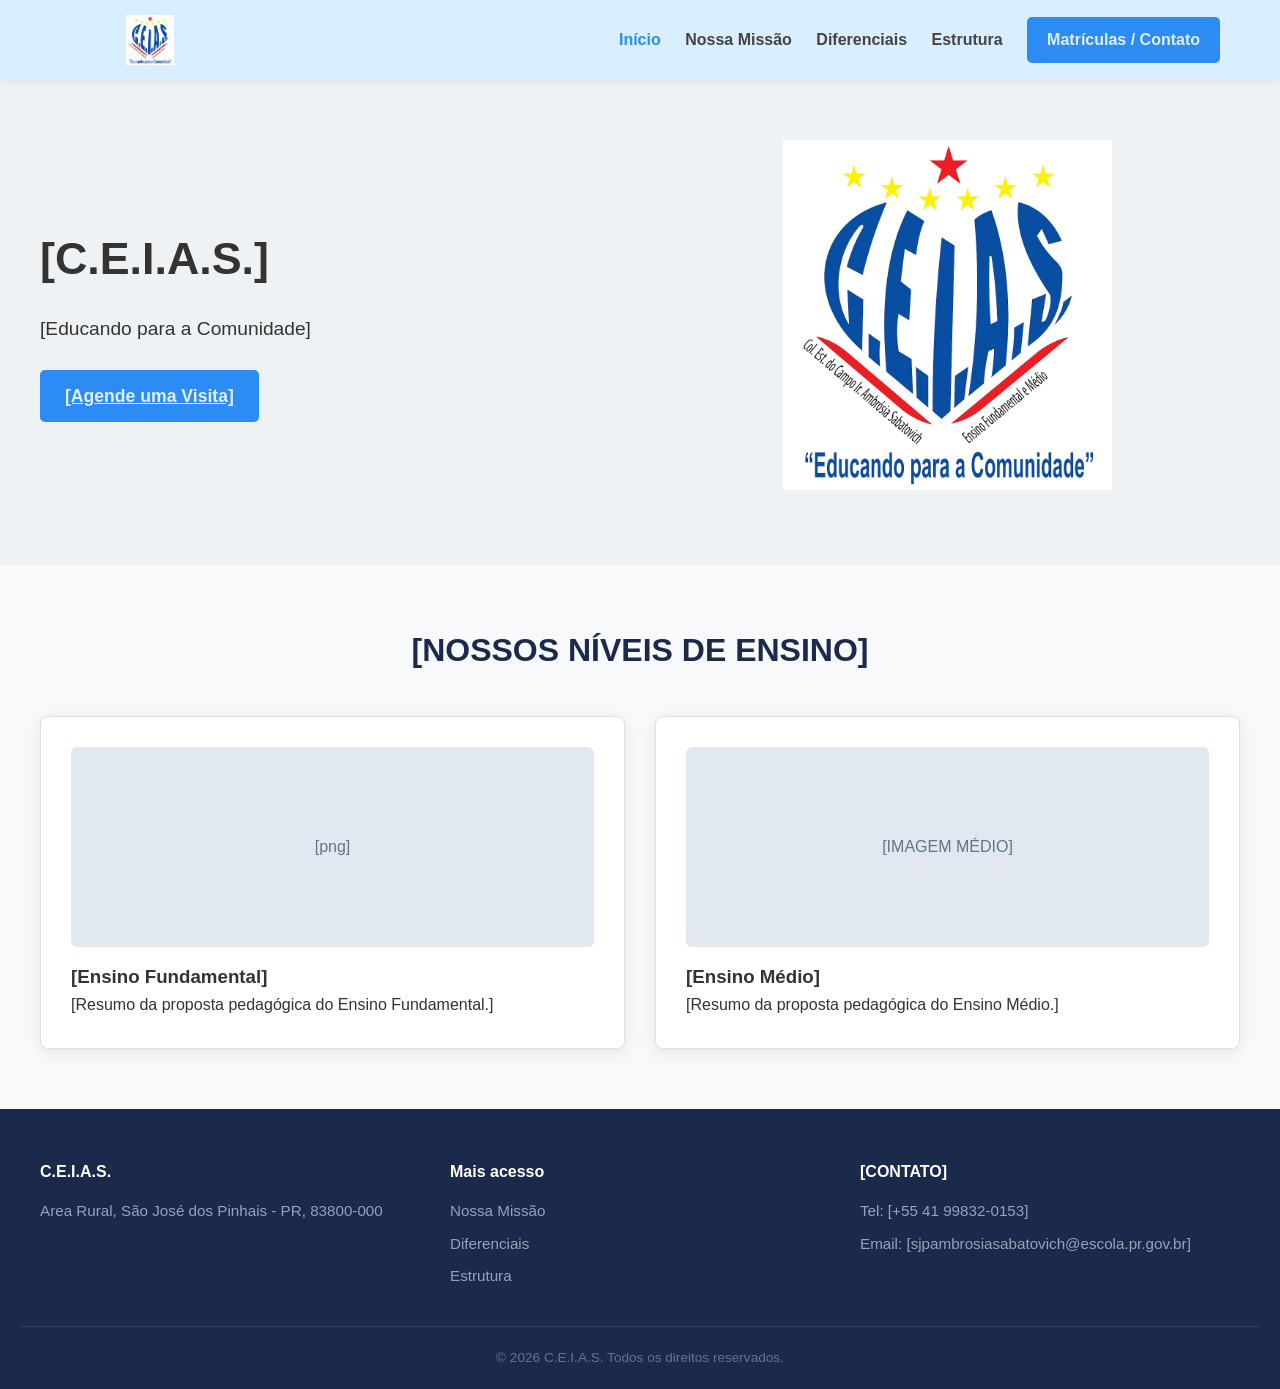
==== commit 6f768a6c: "Add files via upload" ====
--- a/index.html
+++ b/index.html
@@ -3,14 +3,16 @@
 <head>
     <meta charset="UTF-8">
     <meta name="viewport" content="width=device-width, initial-scale=1.0">
-    <title>[NOME DO COLÉGIO] - Início</title>
+    <title>[Colégio Estadual do Campo Irmã Ambrosia Sabatovich] - Início</title>
     <link rel="stylesheet" href="style.css">
 </head>
 <body>
 
     <header>
         <div class="nav-container">
-            <div class="logo-placeholder">[LOGOTIPO AQUI]</div>
+            <div class="logo-placeholder" style="background-color: transparent;">
+                <img src="logo colegio.jpg" alt="Logo C.E.I.A.S." style="max-width: 100%; max-height: 100%; object-fit: contain;">
+            </div>
             <nav>
                 <a href="index.html" class="active">Início</a>
                 <a href="sobre.html">Nossa Missão</a>
@@ -24,25 +26,22 @@
     <section style="background-color: var(--gray-bg);">
         <div class="section-container grid-2-col" style="align-items: center;">
             <div>
-                <h1 style="font-size: 2.8rem; margin-bottom: 20px;">[TÍTULO PRINCIPAL - EX: Excelência Pedagógica e Formação Humana]</h1>
-                <p style="font-size: 1.2rem; margin-bottom: 25px;">[SUBTÍTULO - Breve apresentação dos diferenciais e valores do colégio.]</p>
+                <h1 style="font-size: 2.8rem; margin-bottom: 20px;">[C.E.I.A.S.]</h1>
+                <p style="font-size: 1.2rem; margin-bottom: 25px;">[Educando para a Comunidade]</p>
                 <a href="contato.html" class="btn-cta" style="padding: 12px 25px; font-size: 1.1rem;">[Agende uma Visita]</a>
             </div>
-            <div class="placeholder-img" style="height: 350px;">[IMAGEM PRINCIPAL DO BANNER]</div>
+            <div class="placeholder-img" style="height: 350px; background-color: transparent;">
+                <img src="logo colegio.jpg" alt="Logo C.E.I.A.S. - Col. Est. do Campo Ir. Ambrósia Sabatovich" style="max-width: 100%; max-height: 100%; object-fit: contain;">
+            </div>
         </div>
     </section>
 
     <section>
         <div class="section-container">
             <h2 class="section-title">[NOSSOS NÍVEIS DE ENSINO]</h2>
-            <div class="grid-3-col">
+            <div class="grid-2-col">
                 <div class="card">
-                    <div class="placeholder-img">[IMAGEM ED. INFANTIL]</div>
-                    <h3>[Educação Infantil]</h3>
-                    <p>[Resumo da proposta pedagógica da Educação Infantil.]</p>
-                </div>
-                <div class="card">
-                    <div class="placeholder-img">[IMAGEM FUNDAMENTAL]</div>
+                    <div class="placeholder-img">[png]</div>
                     <h3>[Ensino Fundamental]</h3>
                     <p>[Resumo da proposta pedagógica do Ensino Fundamental.]</p>
                 </div>
@@ -58,166 +57,23 @@
     <footer>
         <div class="footer-container">
             <div class="footer-col">
-                <h4>[NOME DO COLÉGIO]</h4>
-                <p>[Endereço Completo]</p>
+                <h4>C.E.I.A.S.</h4>
+                <p>Area Rural, São José dos Pinhais - PR, 83800-000</p>
             </div>
             <div class="footer-col">
-                <h4>[LINKS RÁPIDOS]</h4>
-                >
-                <h1 style="font-size: 2.8rem; margin-bottom: 20px;">[TÍTULO PRINCIPAL - EX: Excelência Pedagógica e Formação Humana]</h1>
-                <p style="font-size: 1.2rem; margin-bottom: 25px;">[SUBTÍTULO - Breve apresentação dos diferenciais e valores do colégio.]</p>
-                <a href="contato.html" class="btn-cta" style="padding: 12px 25px; font-size: 1.1rem;">[Agende uma Visita]</a>
-            </div>
-            <div class="placeholder-img" style="height: 350px;">[IMAGEM PRINCIPAL DO BANNER]</div>
-        </div>
-    </section>
-
-    <section>
-        <div class="section-container">
-            <h2 class="section-title">[NOSSOS NÍVEIS DE ENSINO]</h2>
-            <div class="grid-3-col">
-                <div class="card">
-                    <div class="placeholder-img">[IMAGEM ED. INFANTIL]</div>
-                    <h3>[Educação Infantil]</h3>
-                    <p>[Resumo da proposta pedagógica da Educação Infantil.]</p>
-                </div>
-                <div class="card">
-                    <div class="placeholder-img">[IMAGEM FUNDAMENTAL]</div>
-                    <h3>[Ensino Fundamental]</h3>
-                    <p>[Resumo da proposta pedagógica do Ensino Fundamental.]</p>
-                </div>
-                <div class="card">
-                    <div class="placeholder-img">[IMAGEM MÉDIO]</div>
-                    <h3>[Ensino Médio]</h3>
-                    <p>[Resumo da proposta pedagógica do Ensino Médio.]</p>
-                </div>
-            </div>
-        </div>
-    </section>
-
-    <footer>
-        <div class="footer-container">
-            <div class="footer-col">
-                <h4>[NOME DO COLÉGIO]</h4>
-                <p>[Endereço Completo]</p>
-            </div>
-            <div class="footer-col">
-                <h4>[LINKS RÁPIDOS]</h4>
+                <h4>Mais acesso</h4>
                 <a href="sobre.html">Nossa Missão</a>
                 <a href="diferenciais.html">Diferenciais</a>
                 <a href="estrutura.html">Estrutura</a>
             </div>
             <div class="footer-col">
                 <h4>[CONTATO]</h4>
-                <p>Tel: [00 0000-0000]</p>
-                <p>Email: [contato@colegio.com.br]</p>
+                <p>Tel: [+55 41 99832-0153]</p>
+                <p>Email: [sjpambrosiasabatovich@escola.pr.gov.br]</p>
             </div>
         </div>
-        <div class="copyright">&copy; 2026 [Nome da Instituição]. Todos os direitos reservados.</div>
+        <div class="copyright">&copy; 2026 C.E.I.A.S. Todos os direitos reservados.</div>
     </footer>
 
 </body>
-</html>
-
-
-*sobre html 
- 
-<!DOCTYPE html>
-<html lang="pt-BR">
-<head>
-    <meta charset="UTF-8">
-    <meta name="viewport" content="width=device-width, initial-scale=1.0">
-    <title>[NOME DO COLÉGIO] - Nossa Missão</title>
-    <link rel="stylesheet" href="style.css">
-</head>
-<body>
-
-    <header>
-        <div class="nav-container">
-            <div class="logo-placeholder">[LOGOTIPO AQUI]</div>
-            <nav>
-                <a href="index.html">Início</a>
-                <a href="sobre.html" class="active">Nossa Missão</a>
-                <a href="diferenciais.html">Diferenciais</a>
-                <a href="estrutura.html">Estrutura</a>
-                <a href="contato.html" class="btn-cta">Matrículas / Contato</a>
-            </nav>
-        </div>
-    </header>
-
-    <div class="page-banner">
-        <h1>[NOSSA MISSÃO E HISTÓRIA]</h1>
-        <p>[Conheça os valores que norteiam nossa jornada educacional]</p>
-    </div>
-
-    <section>
-        <div class="section-container">
-            <div class="grid-3-col">
-                <div class="card">
-                    <h3>[MISSÃO]</h3>
-                    <p>[Texto sobre a missão pedagógica e social da escola.]</p>
-                </div>
-                <div class="card">
-                    <h3>[VISÃO]</h3>
-                    <p>[Texto sobre os objetivos de futuro da instituição.]</p>
-                </div>
-                <div class="card">
-                    <h3>[VALORES]</h3>
-                    <p>[Texto ou lista dos principais valores cultivados.]</p>
-                </div>
-            </div>
-        </div>
-    </section>
-
-    <section style="background-color: var(--gray-bg);">
-        <div class="section-container">
-            <h2 class="section-title">[NOSSA TRAJETÓRIA]</h2>
-            <div class="timeline">
-                <div class="timeline-item">
-                    <h4>[ANO DE FUNDAÇÃO]</h4>
-                    <p>[Descrição sobre os primeiros anos do colégio.]</p>
-                </div>
-                <div class="timeline-item">
-                    <h4>[ANO DE EXPANSÃO]</h4>
-                    <p>[Descrição sobre novos blocos, cursos ou conquistas.]</p>
-                </div>
-                <div class="timeline-item">
-                    <h4>[DIAS ATUAIS]</h4>
-                    <p>[Consolidação da marca e inovação contínua.]</p>
-                </div>
-            </div>
-        </div>
-    </section>
-
-    <footer>
-        <div class="footer-container">
-            <div class="footer-col">
-                <h4>[NOME DO COLÉGIO]</h4>
-                <p>[Endereço Completo]</p>
-            </div>
-            <div class="footer-col">
-                <h4>[CONTATO]</h4>
-                <p>Tel: [00 0000-0000]</p>
-            </div>
-        </div>
-        <div class="copyright">&copy; 2026 [Nome da Instituição]. Todos os direitos reservados.</div>
-    </footer>
-
-</body>
-</html>
-
-                <a href="diferenciais.html">Diferenciais</a>
-                <a href="estrutura.html">Estrutura</a>
-            </div>
-            <div class="footer-col">
-                <h4>[CONTATO]</h4>
-                <p>Tel: [00 0000-0000]</p>
-                <p>Email: [contato@colegio.com.br]</p>
-            </div>
-        </div>
-        <div class="copyright">&copy; 2026 [Nome da Instituição]. Todos os direitos reservados.</div>
-    </footer>
-
-</body>
-</html>
-
+</html>
--- a/style.css
+++ b/style.css
@@ -1,8 +1,5 @@
-/* ==========================================================================
-   1. RESET & VARIÁVEIS
-   ========================================================================== */
-   :root {
-    --primary-color: #0056b3;
+:root {
+    --primary-color: #2c8cf3;
     --primary-dark: #003d80;
     --secondary-color: #28a745;
     --dark-bg: #1b2a4a;
@@ -27,11 +24,8 @@
     background-color: var(--light-bg);
 }
 
-/* ==========================================================================
-   2. NAVEGAÇÃO & HEADER
-   ========================================================================== */
 header {
-    background-color: #ffffff;
+    background-color: #d9eeff;
     box-shadow: 0 2px 10px rgba(0,0,0,0.05);
     position: sticky;
     top: 0;
@@ -73,7 +67,7 @@
 
 .btn-cta {
     background-color: var(--primary-color);
-    color: #fff !important;
+    color: #e0efff !important;
     padding: 10px 20px;
     border-radius: 5px;
     font-weight: bold;
@@ -85,9 +79,6 @@
     background-color: var(--primary-dark);
 }
 
-/* ==========================================================================
-   3. BANNERS & CABEÇALHOS DE PÁGINA
-   ========================================================================== */
 .page-banner {
     background-color: var(--dark-bg);
     color: #ffffff;
@@ -105,9 +96,6 @@
     color: #cbd5e1;
 }
 
-/* ==========================================================================
-   4. ESTRUTURA GERAL DE SEÇÕES E CARDS
-   ========================================================================== */
 section {
     padding: 60px 20px;
 }
@@ -134,12 +122,6 @@
     display: grid;
     grid-template-columns: repeat(auto-fit, minmax(280px, 1fr));
     gap: 30px;
-}
-
-.grid-4-col {
-    display: grid;
-    grid-template-columns: repeat(auto-fit, minmax(220px, 1fr));
-    gap: 20px;
 }
 
 .card {
@@ -162,10 +144,6 @@
     margin-bottom: 15px;
 }
 
-/* ==========================================================================
-   5. COMPONENTES ESPECÍFICOS (FORMULÁRIOS, TIMELINE, GALLERY)
-   ========================================================================== */
-/* Formulários */
 .form-card {
     background: #ffffff;
     padding: 30px;
@@ -207,7 +185,6 @@
     background-color: #218838;
 }
 
-/* Linha do Tempo */
 .timeline {
     border-left: 3px solid var(--primary-color);
     padding-left: 25px;
@@ -230,9 +207,6 @@
     border-radius: 50%;
 }
 
-/* ==========================================================================
-   6. RODAPÉ
-   ========================================================================== */
 footer {
     background-color: var(--dark-bg);
     color: #ffffff;
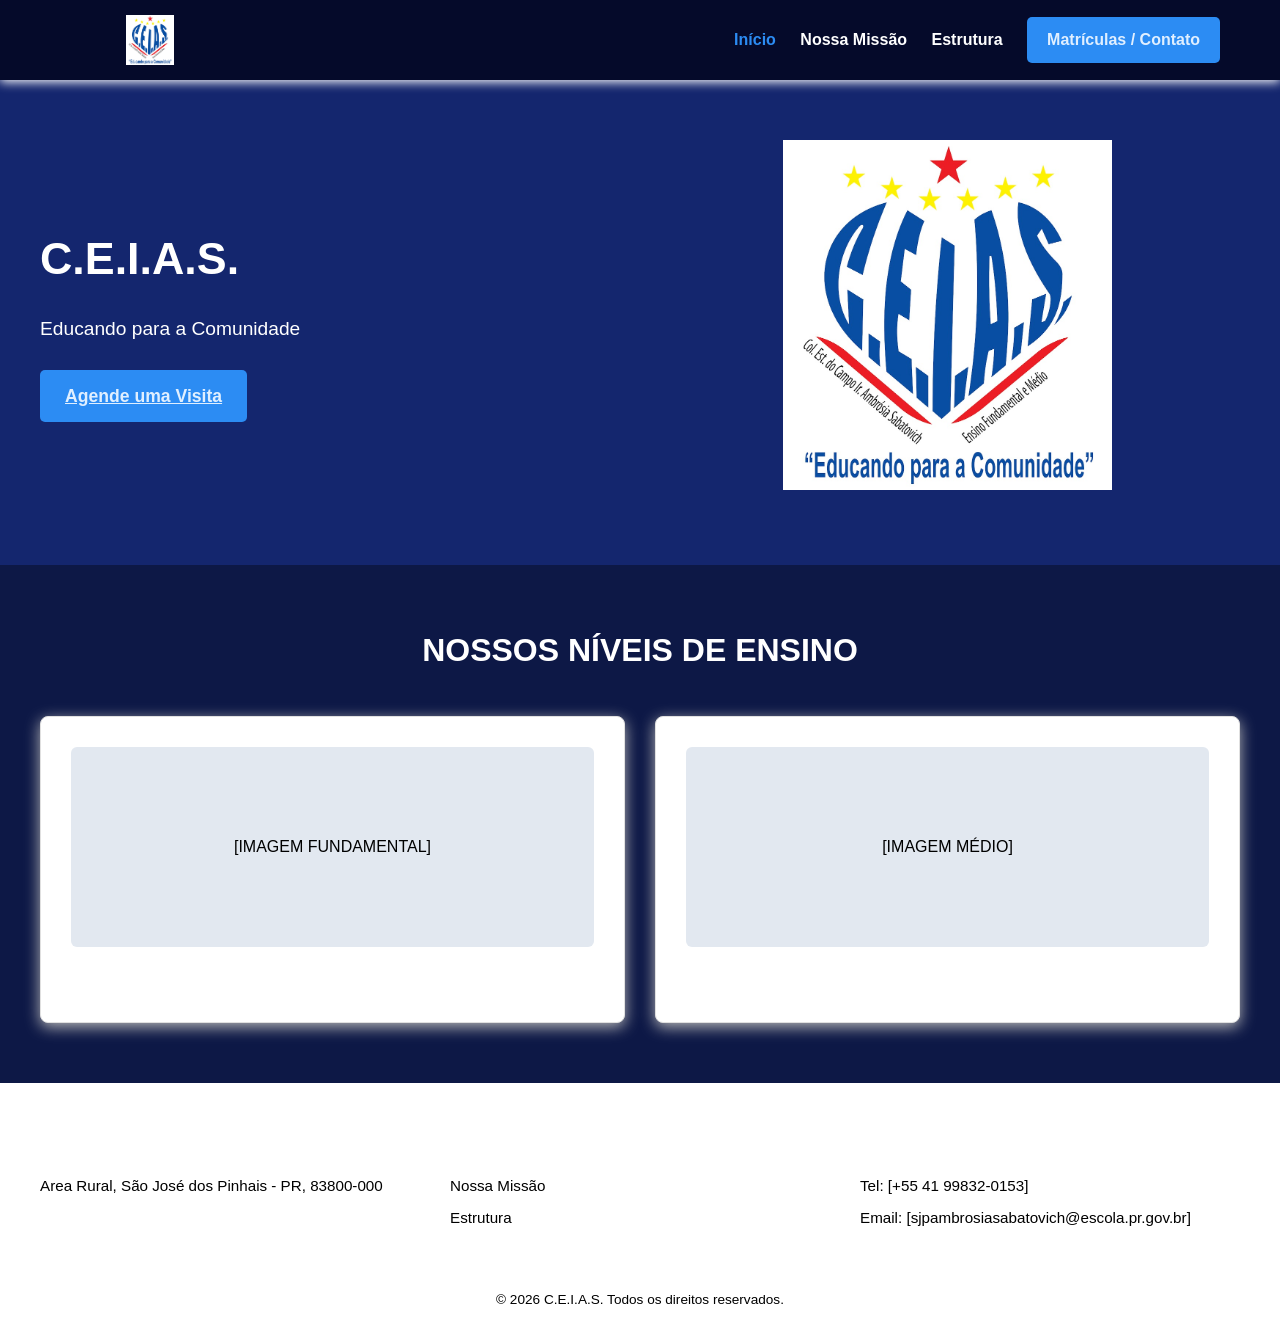
==== commit 76848ddb: "Add files via upload" ====
--- a/index.html
+++ b/index.html
@@ -3,7 +3,7 @@
 <head>
     <meta charset="UTF-8">
     <meta name="viewport" content="width=device-width, initial-scale=1.0">
-    <title>[Colégio Estadual do Campo Irmã Ambrosia Sabatovich] - Início</title>
+    <title>Colégio Estadual do Campo Irmã Ambrosia Sabatovich - Início</title>
     <link rel="stylesheet" href="style.css">
 </head>
 <body>
@@ -16,7 +16,6 @@
             <nav>
                 <a href="index.html" class="active">Início</a>
                 <a href="sobre.html">Nossa Missão</a>
-                <a href="diferenciais.html">Diferenciais</a>
                 <a href="estrutura.html">Estrutura</a>
                 <a href="contato.html" class="btn-cta">Matrículas / Contato</a>
             </nav>
@@ -26,9 +25,9 @@
     <section style="background-color: var(--gray-bg);">
         <div class="section-container grid-2-col" style="align-items: center;">
             <div>
-                <h1 style="font-size: 2.8rem; margin-bottom: 20px;">[C.E.I.A.S.]</h1>
-                <p style="font-size: 1.2rem; margin-bottom: 25px;">[Educando para a Comunidade]</p>
-                <a href="contato.html" class="btn-cta" style="padding: 12px 25px; font-size: 1.1rem;">[Agende uma Visita]</a>
+                <h1 style="font-size: 2.8rem; margin-bottom: 20px;">C.E.I.A.S.</h1>
+                <p style="font-size: 1.2rem; margin-bottom: 25px;">Educando para a Comunidade</p>
+                <a href="contato.html" class="btn-cta" style="padding: 12px 25px; font-size: 1.1rem;">Agende uma Visita</a>
             </div>
             <div class="placeholder-img" style="height: 350px; background-color: transparent;">
                 <img src="logo colegio.jpg" alt="Logo C.E.I.A.S. - Col. Est. do Campo Ir. Ambrósia Sabatovich" style="max-width: 100%; max-height: 100%; object-fit: contain;">
@@ -38,17 +37,15 @@
 
     <section>
         <div class="section-container">
-            <h2 class="section-title">[NOSSOS NÍVEIS DE ENSINO]</h2>
+            <h2 class="section-title">NOSSOS NÍVEIS DE ENSINO</h2>
             <div class="grid-2-col">
                 <div class="card">
-                    <div class="placeholder-img">[png]</div>
-                    <h3>[Ensino Fundamental]</h3>
-                    <p>[Resumo da proposta pedagógica do Ensino Fundamental.]</p>
+                    <div class="placeholder-img">[IMAGEM FUNDAMENTAL]</div>
+                    <h3>Ensino Fundamental</h3>
                 </div>
                 <div class="card">
                     <div class="placeholder-img">[IMAGEM MÉDIO]</div>
-                    <h3>[Ensino Médio]</h3>
-                    <p>[Resumo da proposta pedagógica do Ensino Médio.]</p>
+                    <h3>Ensino Médio</h3>
                 </div>
             </div>
         </div>
@@ -63,7 +60,6 @@
             <div class="footer-col">
                 <h4>Mais acesso</h4>
                 <a href="sobre.html">Nossa Missão</a>
-                <a href="diferenciais.html">Diferenciais</a>
                 <a href="estrutura.html">Estrutura</a>
             </div>
             <div class="footer-col">
--- a/style.css
+++ b/style.css
@@ -2,13 +2,13 @@
     --primary-color: #2c8cf3;
     --primary-dark: #003d80;
     --secondary-color: #28a745;
-    --dark-bg: #1b2a4a;
-    --light-bg: #f8f9fa;
-    --gray-bg: #eef2f5;
-    --text-color: #333333;
-    --text-muted: #666666;
+    --dark-bg: #ffffff;
+    --light-bg: #0d1846;
+    --gray-bg: #14266e;
+    --text-color: #ffffff;
+    --text-muted: #caedff;
     --border-color: #e0e0e0;
-    --shadow: 0 4px 15px rgba(0, 0, 0, 0.08);
+    --shadow: 0 4px 15px rgb(183, 183, 183);
 }
 
 * {
@@ -25,8 +25,8 @@
 }
 
 header {
-    background-color: #d9eeff;
-    box-shadow: 0 2px 10px rgba(0,0,0,0.05);
+    background-color: #050a2a;
+    box-shadow: 0 2px 10px rgb(255, 255, 255);
     position: sticky;
     top: 0;
     z-index: 1000;
@@ -56,7 +56,7 @@
 nav a {
     margin-left: 20px;
     text-decoration: none;
-    color: #444;
+    color: #ffffff;
     font-weight: 600;
     transition: color 0.3s;
 }
@@ -93,7 +93,7 @@
 
 .page-banner p {
     font-size: 1.1rem;
-    color: #cbd5e1;
+    color: #b3b3b3;
 }
 
 section {
@@ -140,7 +140,7 @@
     display: flex;
     align-items: center;
     justify-content: center;
-    color: #64748b;
+    color: #000000;
     margin-bottom: 15px;
 }
 
@@ -227,7 +227,7 @@
 }
 
 .footer-col p, .footer-col a {
-    color: #94a3b8;
+    color: #000000;
     text-decoration: none;
     font-size: 0.95rem;
     display: block;
@@ -241,8 +241,8 @@
 .copyright {
     text-align: center;
     padding-top: 20px;
-    border-top: 1px solid #334155;
-    color: #64748b;
+    border-top: 1px solid #ffffff;
+    color: #000000;
     font-size: 0.85rem;
 }
 
